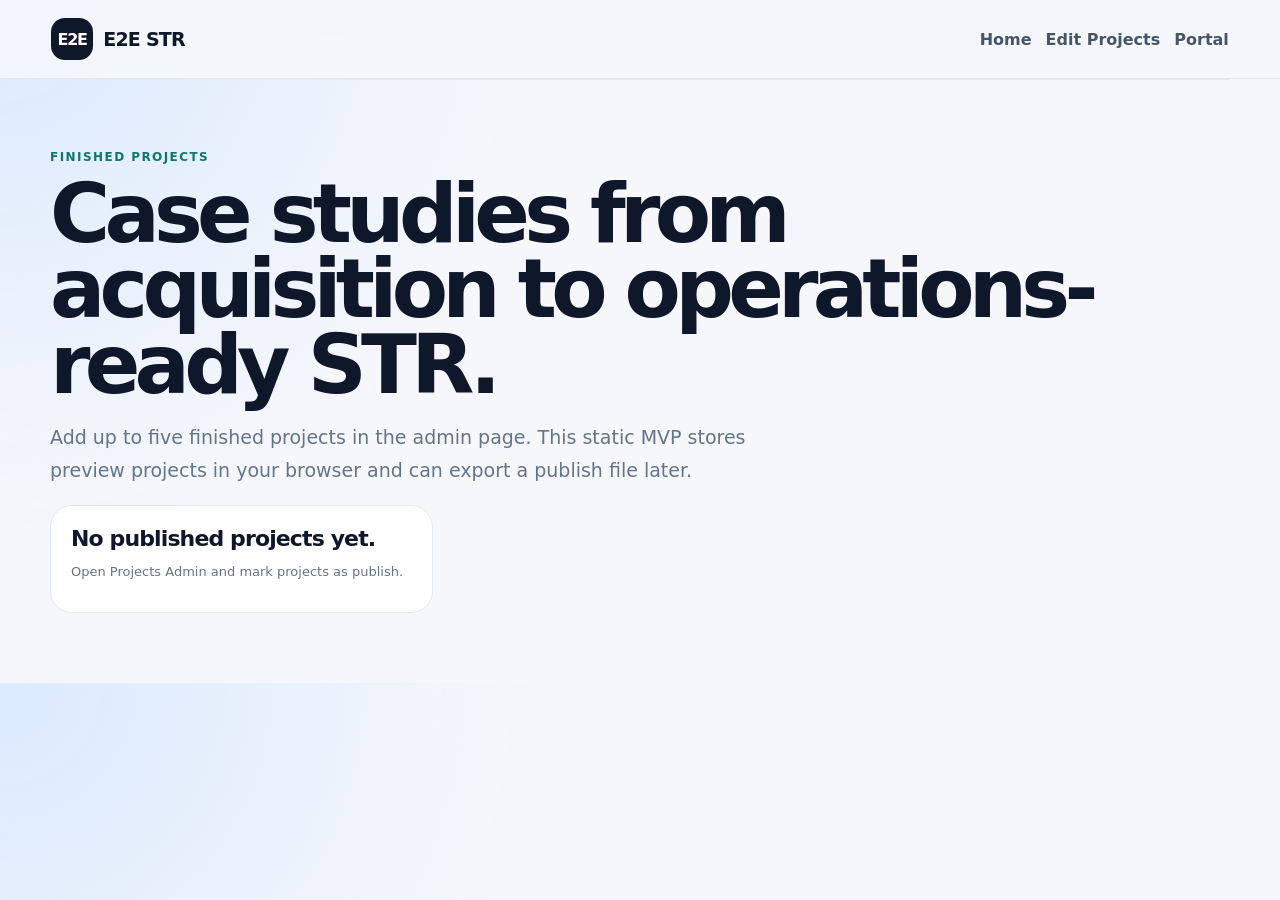
==== case-studies.html @ 1b02e570 "Add files via upload" ====
<!doctype html>
<html lang="en">
<head><meta charset="utf-8"><meta name="viewport" content="width=device-width, initial-scale=1"><title>Finished Projects | E2E STR</title><link rel="stylesheet" href="styles.css"><link rel="icon" href="favicon.svg" type="image/svg+xml"></head>
<body>
<header class="site-nav"><a class="brand" href="index.html"><span>E2E</span><strong>E2E STR</strong></a><nav><a href="index.html">Home</a><a href="projects-admin.html">Edit Projects</a><a href="portal.html">Portal</a></nav></header>
<main><section class="section"><p class="eyebrow">Finished Projects</p><h1>Case studies from acquisition to operations-ready STR.</h1><p class="lead">Add up to five finished projects in the admin page. This static MVP stores preview projects in your browser and can export a publish file later.</p><div id="projects" class="projects-grid"></div></section></main>
<script src="projects.js"></script>
</body></html>
---- styles.css ----
:root{--bg:#f6f7fb;--surface:#fff;--dark:#0f172a;--muted:#64748b;--line:#e2e8f0;--accent:#0f766e;--accent2:#2563eb;--warn:#f59e0b;--danger:#dc2626;--good:#16a34a;--soft:#eef6ff;--shadow:0 18px 45px rgba(15,23,42,.08)}*{box-sizing:border-box}body{margin:0;background:radial-gradient(circle at top left,#dbeafe 0,transparent 34rem),var(--bg);font-family:Inter,ui-sans-serif,system-ui,-apple-system,BlinkMacSystemFont,"Segoe UI",sans-serif;color:var(--dark)}a{color:inherit;text-decoration:none}button,input,select{font:inherit}.site-nav{position:sticky;top:0;z-index:20;display:flex;justify-content:space-between;align-items:center;padding:18px clamp(18px,4vw,54px);background:rgba(246,247,251,.85);border-bottom:1px solid var(--line);backdrop-filter:blur(18px)}.brand{display:flex;gap:10px;align-items:center;font-weight:900}.brand span,.logo-mark{width:42px;height:42px;border-radius:14px;display:grid;place-items:center;background:var(--dark);color:white;font-weight:900;letter-spacing:-.08em}.brand strong{font-size:19px;letter-spacing:-.04em}.site-nav nav{display:flex;gap:14px;align-items:center;flex-wrap:wrap}.site-nav nav a{color:#475569;font-weight:800}.nav-button,.small-button{border:1px solid var(--line);background:white;border-radius:999px;padding:10px 14px;font-weight:900;color:var(--dark)}main{width:min(1180px,calc(100vw - 32px));margin:0 auto}.hero{display:grid;grid-template-columns:1.15fr .85fr;gap:28px;align-items:center;min-height:calc(100vh - 86px);padding:54px 0}.eyebrow{margin:0 0 12px;color:var(--accent);font-size:12px;font-weight:900;text-transform:uppercase;letter-spacing:.12em}h1{margin:0;font-size:clamp(44px,7vw,82px);line-height:.92;letter-spacing:-.07em}h2{margin:0;font-size:clamp(30px,4vw,48px);line-height:1;letter-spacing:-.06em}h3{margin:0 0 10px;font-size:22px;letter-spacing:-.04em}.lead{font-size:19px;line-height:1.7;color:var(--muted);max-width:720px}.hero-actions{display:flex;gap:12px;flex-wrap:wrap;margin-top:22px}.button{border:0;border-radius:999px;padding:13px 18px;font-weight:900;cursor:pointer;display:inline-flex;justify-content:center;align-items:center;min-height:46px}.primary{background:var(--dark);color:white}.secondary{background:white;color:var(--dark);border:1px solid var(--line)}.hero-panel,.panel,.login-card,.cards article{background:rgba(255,255,255,.92);border:1px solid var(--line);border-radius:28px;box-shadow:var(--shadow)}.hero-panel{padding:28px}.hero-panel ol{margin:24px 0 0;padding:0;list-style:none;display:grid;gap:12px}.hero-panel li{padding:16px;border-radius:18px;background:#f8fafc;border:1px solid var(--line);font-weight:900}.section{padding:70px 0;border-top:1px solid rgba(226,232,240,.8)}.cards{display:grid;gap:16px;margin-top:24px}.cards.four{grid-template-columns:repeat(4,1fr)}.cards article{padding:22px;box-shadow:none}.cards p{color:var(--muted);line-height:1.6}.split{display:flex;justify-content:space-between;gap:24px;align-items:center}.split p{color:var(--muted);line-height:1.65}.portal-choice{display:grid;place-items:center;min-height:calc(100vh - 80px)}.login-card{width:min(620px,100%);padding:34px}.login-card form{display:flex;gap:10px;margin-top:20px}.login-card input{flex:1;padding:13px 14px;border:1px solid var(--line);border-radius:14px}.hidden{display:none!important}.app-shell{padding:32px 0 60px}.app-header{display:flex;justify-content:space-between;gap:18px;align-items:flex-start;margin-bottom:20px}.app-header h1{font-size:clamp(34px,5vw,60px)}.app-header p{color:var(--muted)}.kpi-grid{display:grid;grid-template-columns:repeat(4,1fr);gap:14px;margin-bottom:18px}.kpi{padding:18px;border-radius:22px;background:white;border:1px solid var(--line)}.kpi small{display:block;color:var(--muted);font-weight:900;text-transform:uppercase;font-size:11px;letter-spacing:.08em}.kpi strong{display:block;font-size:30px;letter-spacing:-.06em;margin-top:5px}.panel{padding:20px;margin-bottom:18px}.panel-header{display:flex;justify-content:space-between;gap:18px;margin-bottom:18px;align-items:flex-start}.panel-header p{margin:8px 0 0;color:var(--muted);line-height:1.55}.table-wrap{overflow-x:auto;border:1px solid var(--line);border-radius:20px;background:white}table{width:100%;border-collapse:collapse;min-width:1080px}th,td{border-bottom:1px solid var(--line);padding:10px;text-align:left;vertical-align:top}th{font-size:11px;text-transform:uppercase;letter-spacing:.08em;color:#475569;background:#f8fafc}td input,td select{width:100%;padding:8px;border:1px solid var(--line);border-radius:10px}.stage-band{margin:18px 0 10px;font-weight:900;color:#334155;text-transform:uppercase;letter-spacing:.08em;font-size:12px}.gantt-wrap{position:relative;overflow-x:auto;padding:14px 0 4px}.gantt-grid{position:relative;min-width:980px;border:1px solid var(--line);border-radius:22px;background:white;overflow:hidden}.gantt-dates{display:grid;grid-template-columns:220px repeat(12,1fr);background:#f8fafc;border-bottom:1px solid var(--line);font-size:11px;color:#64748b;font-weight:900;text-transform:uppercase}.gantt-dates div{padding:10px;border-right:1px solid var(--line)}.gantt-row{display:grid;grid-template-columns:220px 1fr;min-height:58px;border-bottom:1px solid var(--line)}.gantt-row:last-child{border-bottom:0}.gantt-label{padding:12px;border-right:1px solid var(--line)}.gantt-label strong{display:block;font-size:14px}.gantt-label span{display:block;margin-top:4px;font-size:12px;color:var(--muted)}.gantt-track{position:relative;background:linear-gradient(90deg,rgba(226,232,240,.65) 1px,transparent 1px);background-size:calc(100%/12) 100%}.gantt-bar{position:absolute;top:17px;height:20px;border-radius:999px;background:var(--accent);box-shadow:0 7px 18px rgba(15,118,110,.18)}.gantt-bar.acquisition{background:#2563eb}.gantt-bar.setup{background:#7c3aed}.gantt-bar.security{background:#dc2626}.gantt-bar.operations{background:#0f766e}.today-marker{position:absolute;top:0;bottom:0;width:2px;background:var(--accent2);z-index:5}.today-marker::before{content:"Currently here today";position:absolute;top:8px;left:6px;white-space:nowrap;background:var(--accent2);color:white;border-radius:999px;padding:5px 8px;font-size:11px;font-weight:900;box-shadow:0 8px 20px rgba(37,99,235,.28)}.today-marker::after{content:"";position:absolute;top:28px;left:-5px;width:12px;height:12px;border-radius:50%;background:var(--accent2);border:2px solid white}.stage-row{display:grid;grid-template-columns:1fr;min-height:38px;background:#f1f5f9;border-top:1px solid var(--line);border-bottom:1px solid var(--line);font-size:12px;font-weight:900;text-transform:uppercase;letter-spacing:.1em;color:#334155;padding:12px}.badge{display:inline-flex;border-radius:999px;padding:4px 8px;font-size:11px;font-weight:900;background:#e2e8f0;color:#334155}.badge.complete{background:#dcfce7;color:#166534}.badge.progress{background:#dbeafe;color:#1d4ed8}.badge.blocked{background:#fee2e2;color:#991b1b}.project-card{background:white;border:1px solid var(--line);border-radius:22px;padding:20px}.projects-grid{display:grid;grid-template-columns:repeat(3,1fr);gap:16px}.small-note{font-size:13px;color:var(--muted)}
@media(max-width:900px){.hero,.cards.four,.kpi-grid,.projects-grid{grid-template-columns:1fr}.split,.app-header,.panel-header{flex-direction:column;align-items:stretch}.login-card form{flex-direction:column}.site-nav{position:static;align-items:flex-start;flex-direction:column}.hero{min-height:auto}.gantt-dates,.gantt-row{grid-template-columns:170px repeat(12,1fr)}.gantt-grid{min-width:860px}}

/* Restored full Team Portal tabs */
.tab-nav{display:flex;gap:10px;flex-wrap:wrap;margin:0 0 18px;padding:10px;background:rgba(255,255,255,.82);border:1px solid var(--line);border-radius:22px;box-shadow:var(--shadow)}
.tab{border:1px solid var(--line);background:#fff;color:#475569;border-radius:999px;padding:10px 14px;font-weight:900;cursor:pointer}
.tab.active{background:var(--dark);color:#fff;border-color:var(--dark)}
.tab-panel{display:none}.tab-panel.active{display:block}
.simple-list{display:grid;gap:12px}.simple-item{padding:15px;border:1px solid var(--line);border-radius:18px;background:#f8fafc}.simple-item strong{display:block}.simple-item span{display:block;margin-top:5px;color:var(--muted);font-size:14px;line-height:1.45}
.form-grid{display:grid;grid-template-columns:repeat(4,1fr);gap:14px}.form-grid label{display:grid;gap:7px;font-weight:900;color:#334155}.form-grid label span{font-size:12px;letter-spacing:.08em;text-transform:uppercase;color:#64748b}.form-grid input{padding:12px 13px;border:1px solid var(--line);border-radius:14px;background:white}
.code-preview{max-height:420px;overflow:auto;background:#0f172a;color:#e2e8f0;border-radius:20px;padding:18px;font-family:ui-monospace,SFMono-Regular,Menlo,Consolas,monospace;font-size:12px;line-height:1.55}
.kpi span{display:block;color:var(--muted);font-size:13px;margin-top:4px}.cards article h3+p{margin-top:8px}
td .small-button{padding:8px 10px;font-size:12px;color:#0f172a;background:#fff}
@media(max-width:900px){.form-grid{grid-template-columns:1fr}.tab-nav{gap:8px}.tab{flex:1 1 auto}.cards.four{grid-template-columns:1fr}}

/* Full tabbed Team Portal restoration */
.portal-layout{display:grid;grid-template-columns:260px minmax(0,1fr);gap:18px;align-items:start}.portal-tabs{position:sticky;top:92px;background:white;border:1px solid var(--line);border-radius:24px;padding:12px;box-shadow:var(--shadow);display:grid;gap:8px}.tab-button{border:0;background:transparent;color:#475569;border-radius:14px;padding:12px 14px;text-align:left;font-weight:900;cursor:pointer}.tab-button:hover,.tab-button.active{background:#e0f2fe;color:#075985}.portal-content{min-width:0}.tab-section{display:none}.tab-section.active{display:block}.form-grid{display:grid;grid-template-columns:repeat(3,minmax(0,1fr));gap:14px}.form-grid label{display:grid;gap:7px;color:#334155;font-size:13px;font-weight:900}.form-grid label.wide{grid-column:1/-1}.form-grid input,.form-grid select,.form-grid textarea,textarea#importBox{border:1px solid var(--line);border-radius:14px;padding:11px;background:#fff;color:var(--dark);width:100%}.form-grid textarea{min-height:94px;resize:vertical}.danger{background:#fee2e2!important;color:#991b1b!important;border-color:#fecaca!important}.table-wrap table td input[type="checkbox"]{width:22px;height:22px}.table-wrap table td input,.table-wrap table td select{min-width:130px}.table-wrap table td input[data-key="notes"]{min-width:260px}.stage-row{position:relative}.stage-row::before{content:"";width:8px;height:8px;border-radius:50%;background:var(--accent2);margin-right:8px;display:inline-block}.gantt-bar.acquisition{background:#2563eb}.gantt-bar.setup{background:#7c3aed}.gantt-bar.security{background:#dc2626}.gantt-bar.operations{background:#0f766e}.badge.complete{background:#dcfce7;color:#166534}.cards .kpi{box-shadow:none}.panel .cards.four{margin-top:0}.panel h2{font-size:clamp(24px,3vw,34px)}.panel .kpi strong{font-size:26px}.site-nav button.small-button{cursor:pointer}.app-nav{z-index:40}
@media(max-width:960px){.portal-layout{grid-template-columns:1fr}.portal-tabs{position:static;grid-template-columns:repeat(2,minmax(0,1fr))}.form-grid{grid-template-columns:1fr}.portal-tabs .tab-button{text-align:center}.gantt-dates,.gantt-row{grid-template-columns:190px 1fr}.today-marker{left:calc(190px + (100% - 190px) * var(--today-left,0))}}
@media(max-width:620px){.portal-tabs{grid-template-columns:1fr}.kpi-grid{grid-template-columns:1fr}.cards.four{grid-template-columns:1fr}.app-shell{padding-top:18px}}

/* Full portal tab restoration */
.portal-layout{display:grid;grid-template-columns:260px minmax(0,1fr);gap:18px;align-items:start}.portal-tabs{position:sticky;top:92px;display:grid;gap:8px;background:white;border:1px solid var(--line);border-radius:24px;padding:14px;box-shadow:var(--shadow)}.tab-button{border:1px solid transparent;background:transparent;color:#475569;border-radius:14px;padding:12px 14px;text-align:left;font-weight:900;cursor:pointer}.tab-button:hover,.tab-button.active{background:#eef6ff;color:var(--accent2);border-color:#dbeafe}.portal-content{min-width:0}.tab-section{display:none}.tab-section.active{display:block}.form-grid{display:grid;grid-template-columns:repeat(3,minmax(0,1fr));gap:14px}.form-grid.two{grid-template-columns:repeat(2,minmax(0,1fr))}.field{display:grid;gap:6px;color:#475569;font-weight:900;font-size:13px}.field span{display:block}.field input,.field textarea,.field select{width:100%;padding:11px 12px;border:1px solid var(--line);border-radius:12px;background:white;color:var(--dark);font:inherit}.field textarea{min-height:84px;resize:vertical}.field.wide{grid-column:1/-1}.portal-stat-row{margin:0 0 18px}.no-margin{margin-top:0}.phase-grid{display:grid;grid-template-columns:repeat(4,minmax(0,1fr));gap:14px}.phase-card{background:#f8fafc;border:1px solid var(--line);border-radius:20px;padding:18px}.phase-card strong,.phase-card span{display:block}.phase-card span{margin-top:8px;color:var(--accent2);font-weight:900}.phase-card p{margin:8px 0 0;color:var(--muted)}.message-list{display:grid;gap:10px}.message-list article{background:#f8fafc;border:1px solid var(--line);border-radius:18px;padding:14px}.message-list p{margin:6px 0 0;color:var(--muted);line-height:1.55}.button-row{display:flex;flex-wrap:wrap;gap:10px;align-items:center}.code-box{overflow:auto;max-height:520px;background:#0f172a;color:#e2e8f0;border-radius:22px;padding:18px;font-family:ui-monospace,SFMono-Regular,Menlo,Monaco,Consolas,monospace;font-size:12px;line-height:1.55}.case-preview{background:#f8fafc;border:1px solid var(--line);border-radius:20px;padding:18px}.case-preview p{color:var(--muted);line-height:1.6}.gantt-bar.improvements{background:#ea580c}.gantt-bar.furnishing{background:#7c3aed}.gantt-bar.compliance{background:#0891b2}.gantt-bar.utility{background:#0ea5e9}.gantt-bar.marketing{background:#db2777}.gantt-bar.cleaning{background:#16a34a}.gantt-bar.financials{background:#475569}td input[type="checkbox"]{width:auto;min-width:22px;height:22px}td input[type="date"]{min-width:145px}td input[type="number"]{min-width:95px}.kpi-grid{grid-template-columns:repeat(auto-fit,minmax(170px,1fr))}
@media(max-width:980px){.portal-layout{grid-template-columns:1fr}.portal-tabs{position:static;grid-template-columns:repeat(2,minmax(0,1fr))}.form-grid,.form-grid.two,.phase-grid{grid-template-columns:1fr}.portal-stat-row.cards.four{grid-template-columns:1fr}}
@media(max-width:640px){.portal-tabs{grid-template-columns:1fr}.button-row{flex-direction:column;align-items:stretch}.button-row .button{width:100%}}

/* Client portal full tab + stage timeline fix */
.client-shell .panel{scroll-margin-top:24px}.client-app-header{margin-bottom:18px}.client-needs-panel{border-color:#bfdbfe;background:linear-gradient(135deg,#eff6ff,rgba(255,255,255,.96))}.client-needs-grid{display:grid;grid-template-columns:repeat(auto-fit,minmax(250px,1fr));gap:14px}.client-need-card,.client-info-card,.client-detail-card,.client-stage-summary-card{background:white;border:1px solid var(--line);border-radius:20px;padding:16px;box-shadow:0 10px 24px rgba(15,23,42,.04)}.client-need-card h3,.client-info-card h3{margin:10px 0 7px;font-size:19px;letter-spacing:-.04em}.client-need-card p,.client-info-card p{margin:0;color:var(--muted);line-height:1.55}.client-need-meta,.step-meta{display:flex;gap:8px;flex-wrap:wrap;margin-top:12px}.client-need-meta span,.step-meta span,.today-inline{display:inline-flex;align-items:center;border:1px solid var(--line);background:#f8fafc;border-radius:999px;padding:5px 8px;color:#475569;font-size:11px;font-weight:900}.complete-card{border-color:#bbf7d0;background:#f0fdf4}.client-stage-summary-grid{display:grid;grid-template-columns:repeat(auto-fit,minmax(235px,1fr));gap:14px}.stage-summary-top{display:flex;justify-content:space-between;gap:10px;align-items:center}.stage-summary-top strong{letter-spacing:-.035em}.client-stage-summary-card p{margin:10px 0 0;color:var(--muted);font-size:13px}.client-stage-summary-card em{display:block;margin-top:8px;color:#2563eb;font-style:normal;font-size:12px;font-weight:900}.client-stage-summary-card.current-stage{border-color:#93c5fd;box-shadow:0 0 0 4px rgba(37,99,235,.08)}.client-progress-bar{height:10px;background:#e2e8f0;border-radius:999px;overflow:hidden;margin-top:12px}.client-progress-bar span{display:block;height:100%;background:linear-gradient(90deg,var(--accent2),var(--accent));border-radius:999px}.client-portal-layout{display:grid;grid-template-columns:230px minmax(0,1fr);gap:18px;align-items:start}.client-tabs{top:92px}.client-stage-accordions{display:grid;gap:12px}.client-stage-dropdown{border:1px solid var(--line);border-radius:22px;background:white;overflow:hidden}.client-stage-dropdown[open]{box-shadow:0 14px 34px rgba(15,23,42,.06)}.client-stage-dropdown summary{cursor:pointer;list-style:none;display:flex;justify-content:space-between;align-items:center;gap:14px;padding:18px;background:#f8fafc}.client-stage-dropdown summary::-webkit-details-marker{display:none}.client-stage-dropdown summary strong{display:block;font-size:20px;letter-spacing:-.04em}.client-stage-dropdown summary span{display:block;margin-top:4px;color:var(--muted);font-size:13px}.summary-right{display:flex;gap:8px;align-items:center;flex-wrap:wrap;justify-content:flex-end}.stage-progress-pill,.today-pill{display:inline-flex;align-items:center;border-radius:999px;padding:7px 10px;font-weight:900;font-size:12px;white-space:nowrap}.stage-progress-pill{background:#e0f2fe;color:#075985}.today-pill{background:#2563eb;color:white}.client-step-list{display:grid;gap:0;padding:0}.client-step-row{display:grid;grid-template-columns:42px minmax(0,1fr);gap:14px;border-top:1px solid var(--line);padding:16px}.client-step-row.is-current{background:#eff6ff}.step-index{width:34px;height:34px;border-radius:12px;background:#e2e8f0;color:#334155;display:grid;place-items:center;font-weight:900}.client-step-row.is-current .step-index{background:#2563eb;color:white}.step-title-row{display:flex;justify-content:space-between;gap:12px;align-items:flex-start}.step-title-row h3{margin:0;font-size:18px;letter-spacing:-.035em}.step-body p{margin:8px 0 0;color:var(--muted);line-height:1.55}.today-inline{background:#dbeafe;color:#1d4ed8;border-color:#bfdbfe}.client-table-wrap table{min-width:760px}.client-card-list{display:grid;gap:16px}.client-split-grid{display:grid;grid-template-columns:repeat(2,minmax(0,1fr));gap:16px}.client-subsection{display:grid;gap:12px;align-content:start}.client-subsection>h3{margin:0;font-size:21px;letter-spacing:-.04em}.client-inspection-progress{margin-bottom:16px;padding:16px;border:1px solid var(--line);border-radius:20px;background:#f8fafc}.client-inspection-progress strong{font-size:20px;letter-spacing:-.04em}.client-details-grid{display:grid;grid-template-columns:repeat(auto-fit,minmax(210px,1fr));gap:12px}.client-detail-card small{display:block;color:var(--muted);text-transform:uppercase;font-weight:900;font-size:11px;letter-spacing:.08em}.client-detail-card strong{display:block;margin-top:6px;font-size:17px;letter-spacing:-.035em}.badge.neutral{background:#e2e8f0;color:#334155}.badge.waiting{background:#fef3c7;color:#92400e}.client-need-card.waiting{border-color:#fbbf24}.client-need-card.blocked{border-color:#fecaca}.client-need-card.progress{border-color:#bfdbfe}
@media(max-width:960px){.client-portal-layout{grid-template-columns:1fr}.client-tabs{position:static;grid-template-columns:repeat(2,minmax(0,1fr))}.client-split-grid{grid-template-columns:1fr}.client-stage-dropdown summary{align-items:flex-start;flex-direction:column}.summary-right{justify-content:flex-start}.step-title-row{flex-direction:column}.client-step-row{grid-template-columns:1fr}.step-index{width:36px;height:36px}}
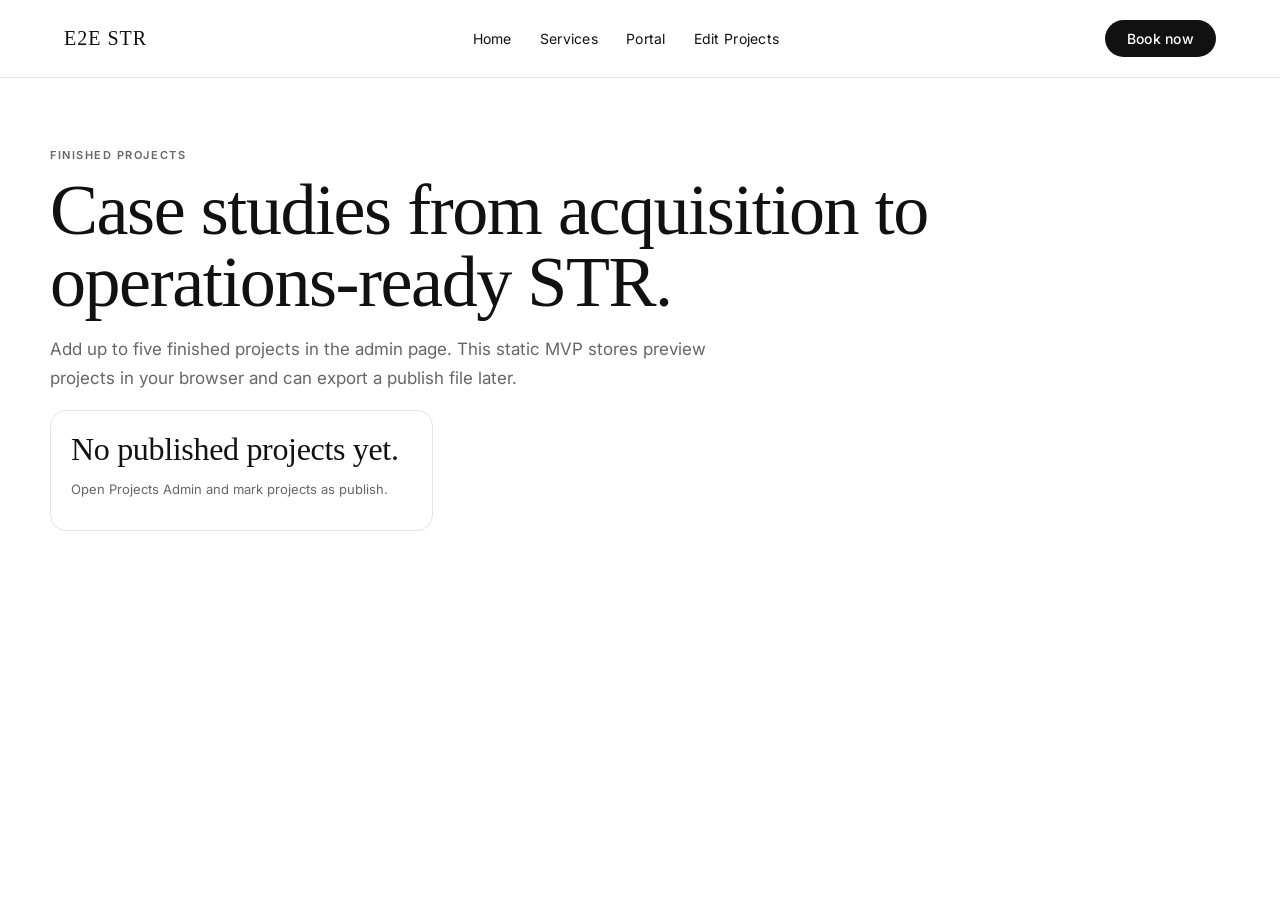
==== commit 120acb6d: "Apply consistent design system across all pages - Add Cormorant Garant serif font to all HTML pages " ====
--- a/case-studies.html
+++ b/case-studies.html
@@ -1,8 +1,35 @@
 <!doctype html>
 <html lang="en">
-<head><meta charset="utf-8"><meta name="viewport" content="width=device-width, initial-scale=1"><title>Finished Projects | E2E STR</title><link rel="stylesheet" href="styles.css"><link rel="icon" href="favicon.svg" type="image/svg+xml"></head>
+<head>
+  <meta charset="utf-8" />
+  <meta name="viewport" content="width=device-width, initial-scale=1" />
+  <title>Finished Projects | E2E STR</title>
+  <link rel="preconnect" href="https://fonts.googleapis.com" />
+  <link href="https://fonts.googleapis.com/css2?family=Cormorant+Garant:wght@300;400;500;600&family=Inter:wght@400;500;600&display=swap" rel="stylesheet" />
+  <link rel="stylesheet" href="styles.css" />
+  <link rel="icon" href="favicon.svg" type="image/svg+xml" />
+</head>
 <body>
-<header class="site-nav"><a class="brand" href="index.html"><span>E2E</span><strong>E2E STR</strong></a><nav><a href="index.html">Home</a><a href="projects-admin.html">Edit Projects</a><a href="portal.html">Portal</a></nav></header>
-<main><section class="section"><p class="eyebrow">Finished Projects</p><h1>Case studies from acquisition to operations-ready STR.</h1><p class="lead">Add up to five finished projects in the admin page. This static MVP stores preview projects in your browser and can export a publish file later.</p><div id="projects" class="projects-grid"></div></section></main>
-<script src="projects.js"></script>
-</body></html>
+  <header class="site-nav">
+    <a class="brand" href="index.html">E2E STR</a>
+    <nav>
+      <a href="index.html">Home</a>
+      <a href="index.html#services">Services</a>
+      <a href="portal.html">Portal</a>
+      <a href="projects-admin.html">Edit Projects</a>
+    </nav>
+    <a class="nav-cta" href="portal.html">Book now</a>
+  </header>
+
+  <main>
+    <section class="section">
+      <p class="eyebrow">Finished Projects</p>
+      <h1>Case studies from acquisition to operations-ready STR.</h1>
+      <p class="lead">Add up to five finished projects in the admin page. This static MVP stores preview projects in your browser and can export a publish file later.</p>
+      <div id="projects" class="projects-grid"></div>
+    </section>
+  </main>
+
+  <script src="projects.js"></script>
+</body>
+</html>
--- a/styles.css
+++ b/styles.css
@@ -1,28 +1,542 @@
-:root{--bg:#f6f7fb;--surface:#fff;--dark:#0f172a;--muted:#64748b;--line:#e2e8f0;--accent:#0f766e;--accent2:#2563eb;--warn:#f59e0b;--danger:#dc2626;--good:#16a34a;--soft:#eef6ff;--shadow:0 18px 45px rgba(15,23,42,.08)}*{box-sizing:border-box}body{margin:0;background:radial-gradient(circle at top left,#dbeafe 0,transparent 34rem),var(--bg);font-family:Inter,ui-sans-serif,system-ui,-apple-system,BlinkMacSystemFont,"Segoe UI",sans-serif;color:var(--dark)}a{color:inherit;text-decoration:none}button,input,select{font:inherit}.site-nav{position:sticky;top:0;z-index:20;display:flex;justify-content:space-between;align-items:center;padding:18px clamp(18px,4vw,54px);background:rgba(246,247,251,.85);border-bottom:1px solid var(--line);backdrop-filter:blur(18px)}.brand{display:flex;gap:10px;align-items:center;font-weight:900}.brand span,.logo-mark{width:42px;height:42px;border-radius:14px;display:grid;place-items:center;background:var(--dark);color:white;font-weight:900;letter-spacing:-.08em}.brand strong{font-size:19px;letter-spacing:-.04em}.site-nav nav{display:flex;gap:14px;align-items:center;flex-wrap:wrap}.site-nav nav a{color:#475569;font-weight:800}.nav-button,.small-button{border:1px solid var(--line);background:white;border-radius:999px;padding:10px 14px;font-weight:900;color:var(--dark)}main{width:min(1180px,calc(100vw - 32px));margin:0 auto}.hero{display:grid;grid-template-columns:1.15fr .85fr;gap:28px;align-items:center;min-height:calc(100vh - 86px);padding:54px 0}.eyebrow{margin:0 0 12px;color:var(--accent);font-size:12px;font-weight:900;text-transform:uppercase;letter-spacing:.12em}h1{margin:0;font-size:clamp(44px,7vw,82px);line-height:.92;letter-spacing:-.07em}h2{margin:0;font-size:clamp(30px,4vw,48px);line-height:1;letter-spacing:-.06em}h3{margin:0 0 10px;font-size:22px;letter-spacing:-.04em}.lead{font-size:19px;line-height:1.7;color:var(--muted);max-width:720px}.hero-actions{display:flex;gap:12px;flex-wrap:wrap;margin-top:22px}.button{border:0;border-radius:999px;padding:13px 18px;font-weight:900;cursor:pointer;display:inline-flex;justify-content:center;align-items:center;min-height:46px}.primary{background:var(--dark);color:white}.secondary{background:white;color:var(--dark);border:1px solid var(--line)}.hero-panel,.panel,.login-card,.cards article{background:rgba(255,255,255,.92);border:1px solid var(--line);border-radius:28px;box-shadow:var(--shadow)}.hero-panel{padding:28px}.hero-panel ol{margin:24px 0 0;padding:0;list-style:none;display:grid;gap:12px}.hero-panel li{padding:16px;border-radius:18px;background:#f8fafc;border:1px solid var(--line);font-weight:900}.section{padding:70px 0;border-top:1px solid rgba(226,232,240,.8)}.cards{display:grid;gap:16px;margin-top:24px}.cards.four{grid-template-columns:repeat(4,1fr)}.cards article{padding:22px;box-shadow:none}.cards p{color:var(--muted);line-height:1.6}.split{display:flex;justify-content:space-between;gap:24px;align-items:center}.split p{color:var(--muted);line-height:1.65}.portal-choice{display:grid;place-items:center;min-height:calc(100vh - 80px)}.login-card{width:min(620px,100%);padding:34px}.login-card form{display:flex;gap:10px;margin-top:20px}.login-card input{flex:1;padding:13px 14px;border:1px solid var(--line);border-radius:14px}.hidden{display:none!important}.app-shell{padding:32px 0 60px}.app-header{display:flex;justify-content:space-between;gap:18px;align-items:flex-start;margin-bottom:20px}.app-header h1{font-size:clamp(34px,5vw,60px)}.app-header p{color:var(--muted)}.kpi-grid{display:grid;grid-template-columns:repeat(4,1fr);gap:14px;margin-bottom:18px}.kpi{padding:18px;border-radius:22px;background:white;border:1px solid var(--line)}.kpi small{display:block;color:var(--muted);font-weight:900;text-transform:uppercase;font-size:11px;letter-spacing:.08em}.kpi strong{display:block;font-size:30px;letter-spacing:-.06em;margin-top:5px}.panel{padding:20px;margin-bottom:18px}.panel-header{display:flex;justify-content:space-between;gap:18px;margin-bottom:18px;align-items:flex-start}.panel-header p{margin:8px 0 0;color:var(--muted);line-height:1.55}.table-wrap{overflow-x:auto;border:1px solid var(--line);border-radius:20px;background:white}table{width:100%;border-collapse:collapse;min-width:1080px}th,td{border-bottom:1px solid var(--line);padding:10px;text-align:left;vertical-align:top}th{font-size:11px;text-transform:uppercase;letter-spacing:.08em;color:#475569;background:#f8fafc}td input,td select{width:100%;padding:8px;border:1px solid var(--line);border-radius:10px}.stage-band{margin:18px 0 10px;font-weight:900;color:#334155;text-transform:uppercase;letter-spacing:.08em;font-size:12px}.gantt-wrap{position:relative;overflow-x:auto;padding:14px 0 4px}.gantt-grid{position:relative;min-width:980px;border:1px solid var(--line);border-radius:22px;background:white;overflow:hidden}.gantt-dates{display:grid;grid-template-columns:220px repeat(12,1fr);background:#f8fafc;border-bottom:1px solid var(--line);font-size:11px;color:#64748b;font-weight:900;text-transform:uppercase}.gantt-dates div{padding:10px;border-right:1px solid var(--line)}.gantt-row{display:grid;grid-template-columns:220px 1fr;min-height:58px;border-bottom:1px solid var(--line)}.gantt-row:last-child{border-bottom:0}.gantt-label{padding:12px;border-right:1px solid var(--line)}.gantt-label strong{display:block;font-size:14px}.gantt-label span{display:block;margin-top:4px;font-size:12px;color:var(--muted)}.gantt-track{position:relative;background:linear-gradient(90deg,rgba(226,232,240,.65) 1px,transparent 1px);background-size:calc(100%/12) 100%}.gantt-bar{position:absolute;top:17px;height:20px;border-radius:999px;background:var(--accent);box-shadow:0 7px 18px rgba(15,118,110,.18)}.gantt-bar.acquisition{background:#2563eb}.gantt-bar.setup{background:#7c3aed}.gantt-bar.security{background:#dc2626}.gantt-bar.operations{background:#0f766e}.today-marker{position:absolute;top:0;bottom:0;width:2px;background:var(--accent2);z-index:5}.today-marker::before{content:"Currently here today";position:absolute;top:8px;left:6px;white-space:nowrap;background:var(--accent2);color:white;border-radius:999px;padding:5px 8px;font-size:11px;font-weight:900;box-shadow:0 8px 20px rgba(37,99,235,.28)}.today-marker::after{content:"";position:absolute;top:28px;left:-5px;width:12px;height:12px;border-radius:50%;background:var(--accent2);border:2px solid white}.stage-row{display:grid;grid-template-columns:1fr;min-height:38px;background:#f1f5f9;border-top:1px solid var(--line);border-bottom:1px solid var(--line);font-size:12px;font-weight:900;text-transform:uppercase;letter-spacing:.1em;color:#334155;padding:12px}.badge{display:inline-flex;border-radius:999px;padding:4px 8px;font-size:11px;font-weight:900;background:#e2e8f0;color:#334155}.badge.complete{background:#dcfce7;color:#166534}.badge.progress{background:#dbeafe;color:#1d4ed8}.badge.blocked{background:#fee2e2;color:#991b1b}.project-card{background:white;border:1px solid var(--line);border-radius:22px;padding:20px}.projects-grid{display:grid;grid-template-columns:repeat(3,1fr);gap:16px}.small-note{font-size:13px;color:var(--muted)}
-@media(max-width:900px){.hero,.cards.four,.kpi-grid,.projects-grid{grid-template-columns:1fr}.split,.app-header,.panel-header{flex-direction:column;align-items:stretch}.login-card form{flex-direction:column}.site-nav{position:static;align-items:flex-start;flex-direction:column}.hero{min-height:auto}.gantt-dates,.gantt-row{grid-template-columns:170px repeat(12,1fr)}.gantt-grid{min-width:860px}}
-
-/* Restored full Team Portal tabs */
-.tab-nav{display:flex;gap:10px;flex-wrap:wrap;margin:0 0 18px;padding:10px;background:rgba(255,255,255,.82);border:1px solid var(--line);border-radius:22px;box-shadow:var(--shadow)}
-.tab{border:1px solid var(--line);background:#fff;color:#475569;border-radius:999px;padding:10px 14px;font-weight:900;cursor:pointer}
-.tab.active{background:var(--dark);color:#fff;border-color:var(--dark)}
-.tab-panel{display:none}.tab-panel.active{display:block}
-.simple-list{display:grid;gap:12px}.simple-item{padding:15px;border:1px solid var(--line);border-radius:18px;background:#f8fafc}.simple-item strong{display:block}.simple-item span{display:block;margin-top:5px;color:var(--muted);font-size:14px;line-height:1.45}
-.form-grid{display:grid;grid-template-columns:repeat(4,1fr);gap:14px}.form-grid label{display:grid;gap:7px;font-weight:900;color:#334155}.form-grid label span{font-size:12px;letter-spacing:.08em;text-transform:uppercase;color:#64748b}.form-grid input{padding:12px 13px;border:1px solid var(--line);border-radius:14px;background:white}
-.code-preview{max-height:420px;overflow:auto;background:#0f172a;color:#e2e8f0;border-radius:20px;padding:18px;font-family:ui-monospace,SFMono-Regular,Menlo,Consolas,monospace;font-size:12px;line-height:1.55}
-.kpi span{display:block;color:var(--muted);font-size:13px;margin-top:4px}.cards article h3+p{margin-top:8px}
-td .small-button{padding:8px 10px;font-size:12px;color:#0f172a;background:#fff}
-@media(max-width:900px){.form-grid{grid-template-columns:1fr}.tab-nav{gap:8px}.tab{flex:1 1 auto}.cards.four{grid-template-columns:1fr}}
-
-/* Full tabbed Team Portal restoration */
-.portal-layout{display:grid;grid-template-columns:260px minmax(0,1fr);gap:18px;align-items:start}.portal-tabs{position:sticky;top:92px;background:white;border:1px solid var(--line);border-radius:24px;padding:12px;box-shadow:var(--shadow);display:grid;gap:8px}.tab-button{border:0;background:transparent;color:#475569;border-radius:14px;padding:12px 14px;text-align:left;font-weight:900;cursor:pointer}.tab-button:hover,.tab-button.active{background:#e0f2fe;color:#075985}.portal-content{min-width:0}.tab-section{display:none}.tab-section.active{display:block}.form-grid{display:grid;grid-template-columns:repeat(3,minmax(0,1fr));gap:14px}.form-grid label{display:grid;gap:7px;color:#334155;font-size:13px;font-weight:900}.form-grid label.wide{grid-column:1/-1}.form-grid input,.form-grid select,.form-grid textarea,textarea#importBox{border:1px solid var(--line);border-radius:14px;padding:11px;background:#fff;color:var(--dark);width:100%}.form-grid textarea{min-height:94px;resize:vertical}.danger{background:#fee2e2!important;color:#991b1b!important;border-color:#fecaca!important}.table-wrap table td input[type="checkbox"]{width:22px;height:22px}.table-wrap table td input,.table-wrap table td select{min-width:130px}.table-wrap table td input[data-key="notes"]{min-width:260px}.stage-row{position:relative}.stage-row::before{content:"";width:8px;height:8px;border-radius:50%;background:var(--accent2);margin-right:8px;display:inline-block}.gantt-bar.acquisition{background:#2563eb}.gantt-bar.setup{background:#7c3aed}.gantt-bar.security{background:#dc2626}.gantt-bar.operations{background:#0f766e}.badge.complete{background:#dcfce7;color:#166534}.cards .kpi{box-shadow:none}.panel .cards.four{margin-top:0}.panel h2{font-size:clamp(24px,3vw,34px)}.panel .kpi strong{font-size:26px}.site-nav button.small-button{cursor:pointer}.app-nav{z-index:40}
-@media(max-width:960px){.portal-layout{grid-template-columns:1fr}.portal-tabs{position:static;grid-template-columns:repeat(2,minmax(0,1fr))}.form-grid{grid-template-columns:1fr}.portal-tabs .tab-button{text-align:center}.gantt-dates,.gantt-row{grid-template-columns:190px 1fr}.today-marker{left:calc(190px + (100% - 190px) * var(--today-left,0))}}
-@media(max-width:620px){.portal-tabs{grid-template-columns:1fr}.kpi-grid{grid-template-columns:1fr}.cards.four{grid-template-columns:1fr}.app-shell{padding-top:18px}}
-
-/* Full portal tab restoration */
-.portal-layout{display:grid;grid-template-columns:260px minmax(0,1fr);gap:18px;align-items:start}.portal-tabs{position:sticky;top:92px;display:grid;gap:8px;background:white;border:1px solid var(--line);border-radius:24px;padding:14px;box-shadow:var(--shadow)}.tab-button{border:1px solid transparent;background:transparent;color:#475569;border-radius:14px;padding:12px 14px;text-align:left;font-weight:900;cursor:pointer}.tab-button:hover,.tab-button.active{background:#eef6ff;color:var(--accent2);border-color:#dbeafe}.portal-content{min-width:0}.tab-section{display:none}.tab-section.active{display:block}.form-grid{display:grid;grid-template-columns:repeat(3,minmax(0,1fr));gap:14px}.form-grid.two{grid-template-columns:repeat(2,minmax(0,1fr))}.field{display:grid;gap:6px;color:#475569;font-weight:900;font-size:13px}.field span{display:block}.field input,.field textarea,.field select{width:100%;padding:11px 12px;border:1px solid var(--line);border-radius:12px;background:white;color:var(--dark);font:inherit}.field textarea{min-height:84px;resize:vertical}.field.wide{grid-column:1/-1}.portal-stat-row{margin:0 0 18px}.no-margin{margin-top:0}.phase-grid{display:grid;grid-template-columns:repeat(4,minmax(0,1fr));gap:14px}.phase-card{background:#f8fafc;border:1px solid var(--line);border-radius:20px;padding:18px}.phase-card strong,.phase-card span{display:block}.phase-card span{margin-top:8px;color:var(--accent2);font-weight:900}.phase-card p{margin:8px 0 0;color:var(--muted)}.message-list{display:grid;gap:10px}.message-list article{background:#f8fafc;border:1px solid var(--line);border-radius:18px;padding:14px}.message-list p{margin:6px 0 0;color:var(--muted);line-height:1.55}.button-row{display:flex;flex-wrap:wrap;gap:10px;align-items:center}.code-box{overflow:auto;max-height:520px;background:#0f172a;color:#e2e8f0;border-radius:22px;padding:18px;font-family:ui-monospace,SFMono-Regular,Menlo,Monaco,Consolas,monospace;font-size:12px;line-height:1.55}.case-preview{background:#f8fafc;border:1px solid var(--line);border-radius:20px;padding:18px}.case-preview p{color:var(--muted);line-height:1.6}.gantt-bar.improvements{background:#ea580c}.gantt-bar.furnishing{background:#7c3aed}.gantt-bar.compliance{background:#0891b2}.gantt-bar.utility{background:#0ea5e9}.gantt-bar.marketing{background:#db2777}.gantt-bar.cleaning{background:#16a34a}.gantt-bar.financials{background:#475569}td input[type="checkbox"]{width:auto;min-width:22px;height:22px}td input[type="date"]{min-width:145px}td input[type="number"]{min-width:95px}.kpi-grid{grid-template-columns:repeat(auto-fit,minmax(170px,1fr))}
-@media(max-width:980px){.portal-layout{grid-template-columns:1fr}.portal-tabs{position:static;grid-template-columns:repeat(2,minmax(0,1fr))}.form-grid,.form-grid.two,.phase-grid{grid-template-columns:1fr}.portal-stat-row.cards.four{grid-template-columns:1fr}}
-@media(max-width:640px){.portal-tabs{grid-template-columns:1fr}.button-row{flex-direction:column;align-items:stretch}.button-row .button{width:100%}}
-
-/* Client portal full tab + stage timeline fix */
-.client-shell .panel{scroll-margin-top:24px}.client-app-header{margin-bottom:18px}.client-needs-panel{border-color:#bfdbfe;background:linear-gradient(135deg,#eff6ff,rgba(255,255,255,.96))}.client-needs-grid{display:grid;grid-template-columns:repeat(auto-fit,minmax(250px,1fr));gap:14px}.client-need-card,.client-info-card,.client-detail-card,.client-stage-summary-card{background:white;border:1px solid var(--line);border-radius:20px;padding:16px;box-shadow:0 10px 24px rgba(15,23,42,.04)}.client-need-card h3,.client-info-card h3{margin:10px 0 7px;font-size:19px;letter-spacing:-.04em}.client-need-card p,.client-info-card p{margin:0;color:var(--muted);line-height:1.55}.client-need-meta,.step-meta{display:flex;gap:8px;flex-wrap:wrap;margin-top:12px}.client-need-meta span,.step-meta span,.today-inline{display:inline-flex;align-items:center;border:1px solid var(--line);background:#f8fafc;border-radius:999px;padding:5px 8px;color:#475569;font-size:11px;font-weight:900}.complete-card{border-color:#bbf7d0;background:#f0fdf4}.client-stage-summary-grid{display:grid;grid-template-columns:repeat(auto-fit,minmax(235px,1fr));gap:14px}.stage-summary-top{display:flex;justify-content:space-between;gap:10px;align-items:center}.stage-summary-top strong{letter-spacing:-.035em}.client-stage-summary-card p{margin:10px 0 0;color:var(--muted);font-size:13px}.client-stage-summary-card em{display:block;margin-top:8px;color:#2563eb;font-style:normal;font-size:12px;font-weight:900}.client-stage-summary-card.current-stage{border-color:#93c5fd;box-shadow:0 0 0 4px rgba(37,99,235,.08)}.client-progress-bar{height:10px;background:#e2e8f0;border-radius:999px;overflow:hidden;margin-top:12px}.client-progress-bar span{display:block;height:100%;background:linear-gradient(90deg,var(--accent2),var(--accent));border-radius:999px}.client-portal-layout{display:grid;grid-template-columns:230px minmax(0,1fr);gap:18px;align-items:start}.client-tabs{top:92px}.client-stage-accordions{display:grid;gap:12px}.client-stage-dropdown{border:1px solid var(--line);border-radius:22px;background:white;overflow:hidden}.client-stage-dropdown[open]{box-shadow:0 14px 34px rgba(15,23,42,.06)}.client-stage-dropdown summary{cursor:pointer;list-style:none;display:flex;justify-content:space-between;align-items:center;gap:14px;padding:18px;background:#f8fafc}.client-stage-dropdown summary::-webkit-details-marker{display:none}.client-stage-dropdown summary strong{display:block;font-size:20px;letter-spacing:-.04em}.client-stage-dropdown summary span{display:block;margin-top:4px;color:var(--muted);font-size:13px}.summary-right{display:flex;gap:8px;align-items:center;flex-wrap:wrap;justify-content:flex-end}.stage-progress-pill,.today-pill{display:inline-flex;align-items:center;border-radius:999px;padding:7px 10px;font-weight:900;font-size:12px;white-space:nowrap}.stage-progress-pill{background:#e0f2fe;color:#075985}.today-pill{background:#2563eb;color:white}.client-step-list{display:grid;gap:0;padding:0}.client-step-row{display:grid;grid-template-columns:42px minmax(0,1fr);gap:14px;border-top:1px solid var(--line);padding:16px}.client-step-row.is-current{background:#eff6ff}.step-index{width:34px;height:34px;border-radius:12px;background:#e2e8f0;color:#334155;display:grid;place-items:center;font-weight:900}.client-step-row.is-current .step-index{background:#2563eb;color:white}.step-title-row{display:flex;justify-content:space-between;gap:12px;align-items:flex-start}.step-title-row h3{margin:0;font-size:18px;letter-spacing:-.035em}.step-body p{margin:8px 0 0;color:var(--muted);line-height:1.55}.today-inline{background:#dbeafe;color:#1d4ed8;border-color:#bfdbfe}.client-table-wrap table{min-width:760px}.client-card-list{display:grid;gap:16px}.client-split-grid{display:grid;grid-template-columns:repeat(2,minmax(0,1fr));gap:16px}.client-subsection{display:grid;gap:12px;align-content:start}.client-subsection>h3{margin:0;font-size:21px;letter-spacing:-.04em}.client-inspection-progress{margin-bottom:16px;padding:16px;border:1px solid var(--line);border-radius:20px;background:#f8fafc}.client-inspection-progress strong{font-size:20px;letter-spacing:-.04em}.client-details-grid{display:grid;grid-template-columns:repeat(auto-fit,minmax(210px,1fr));gap:12px}.client-detail-card small{display:block;color:var(--muted);text-transform:uppercase;font-weight:900;font-size:11px;letter-spacing:.08em}.client-detail-card strong{display:block;margin-top:6px;font-size:17px;letter-spacing:-.035em}.badge.neutral{background:#e2e8f0;color:#334155}.badge.waiting{background:#fef3c7;color:#92400e}.client-need-card.waiting{border-color:#fbbf24}.client-need-card.blocked{border-color:#fecaca}.client-need-card.progress{border-color:#bfdbfe}
-@media(max-width:960px){.client-portal-layout{grid-template-columns:1fr}.client-tabs{position:static;grid-template-columns:repeat(2,minmax(0,1fr))}.client-split-grid{grid-template-columns:1fr}.client-stage-dropdown summary{align-items:flex-start;flex-direction:column}.summary-right{justify-content:flex-start}.step-title-row{flex-direction:column}.client-step-row{grid-template-columns:1fr}.step-index{width:36px;height:36px}}
+/* ─── Design tokens ─────────────────────────────────────────────── */
+:root {
+  --bg: #fff;
+  --surface: #fff;
+  --dark: #111;
+  --muted: #666;
+  --line: #e5e5e5;
+  --accent: #111;
+  --accent2: #444;
+  --warn: #b45309;
+  --danger: #991b1b;
+  --good: #166534;
+  --soft: #f5f5f5;
+  --shadow: 0 12px 32px rgba(0,0,0,0.07);
+  --font-serif: 'Cormorant Garant', Georgia, 'Times New Roman', serif;
+  --font-sans: 'Inter', ui-sans-serif, system-ui, -apple-system, sans-serif;
+}
+
+/* ─── Reset ─────────────────────────────────────────────────────── */
+*, *::before, *::after { box-sizing: border-box; }
+body {
+  margin: 0;
+  background: var(--bg);
+  font-family: var(--font-sans);
+  color: var(--dark);
+}
+a { color: inherit; text-decoration: none; }
+button, input, select, textarea { font: inherit; }
+
+/* ─── Nav ───────────────────────────────────────────────────────── */
+.site-nav {
+  position: sticky;
+  top: 0;
+  z-index: 20;
+  display: flex;
+  align-items: center;
+  justify-content: space-between;
+  padding: 20px clamp(20px, 5vw, 64px);
+  background: #fff;
+  border-bottom: 1px solid var(--line);
+}
+.brand {
+  font-family: var(--font-serif);
+  font-size: 20px;
+  font-weight: 500;
+  letter-spacing: 0.05em;
+  color: var(--dark);
+  text-decoration: none;
+}
+.brand span, .brand strong { display: none; }
+.site-nav nav {
+  display: flex;
+  gap: 28px;
+  align-items: center;
+  flex-wrap: wrap;
+}
+.site-nav nav a {
+  font-size: 14px;
+  font-weight: 400;
+  color: var(--dark);
+  letter-spacing: 0.02em;
+}
+.site-nav nav a:hover { text-decoration: underline; }
+.nav-cta {
+  display: inline-flex;
+  align-items: center;
+  justify-content: center;
+  background: var(--dark);
+  color: #fff;
+  font-size: 14px;
+  font-weight: 500;
+  padding: 10px 22px;
+  border-radius: 999px;
+  text-decoration: none;
+  letter-spacing: 0.02em;
+}
+.nav-cta:hover { background: #333; }
+.small-button {
+  border: 1px solid var(--line);
+  background: #fff;
+  border-radius: 999px;
+  padding: 8px 14px;
+  font-weight: 500;
+  color: var(--dark);
+  cursor: pointer;
+}
+
+/* ─── Shared layout ─────────────────────────────────────────────── */
+.page-wrap {
+  max-width: 1200px;
+  margin: 0 auto;
+  padding: 0 clamp(20px, 5vw, 64px);
+}
+main { width: min(1180px, calc(100vw - 32px)); margin: 0 auto; }
+
+/* ─── Typography ────────────────────────────────────────────────── */
+.eyebrow {
+  margin: 0 0 12px;
+  color: var(--muted);
+  font-size: 11px;
+  font-weight: 600;
+  text-transform: uppercase;
+  letter-spacing: 0.14em;
+}
+h1 {
+  font-family: var(--font-serif);
+  margin: 0;
+  font-size: clamp(40px, 6vw, 72px);
+  line-height: 1.0;
+  letter-spacing: -0.02em;
+  font-weight: 400;
+}
+h2 {
+  font-family: var(--font-serif);
+  margin: 0;
+  font-size: clamp(28px, 4vw, 48px);
+  line-height: 1.05;
+  letter-spacing: -0.02em;
+  font-weight: 400;
+}
+h3 {
+  font-family: var(--font-serif);
+  margin: 0 0 10px;
+  font-size: clamp(22px, 2.5vw, 32px);
+  letter-spacing: -0.01em;
+  font-weight: 400;
+}
+.lead { font-size: 17px; line-height: 1.7; color: var(--muted); max-width: 680px; }
+
+/* ─── Buttons ───────────────────────────────────────────────────── */
+.button {
+  border: 0;
+  border-radius: 999px;
+  padding: 12px 22px;
+  font-weight: 500;
+  cursor: pointer;
+  display: inline-flex;
+  justify-content: center;
+  align-items: center;
+  min-height: 44px;
+  font-size: 14px;
+  text-decoration: none;
+}
+.primary { background: var(--dark); color: #fff; }
+.primary:hover { background: #333; }
+.secondary { background: #fff; color: var(--dark); border: 1px solid var(--line); }
+.secondary:hover { background: var(--soft); }
+.hero-actions { display: flex; gap: 12px; flex-wrap: wrap; margin-top: 22px; }
+
+/* ─── Pill button / text link ───────────────────────────────────── */
+.pill-btn {
+  display: inline-flex;
+  align-items: center;
+  justify-content: center;
+  background: var(--dark);
+  color: #fff;
+  font-size: 15px;
+  font-weight: 400;
+  padding: 14px 36px;
+  border-radius: 999px;
+  text-decoration: none;
+  letter-spacing: 0.04em;
+}
+.pill-btn:hover { background: #333; }
+.text-link {
+  font-size: 15px;
+  color: var(--dark);
+  text-decoration: underline;
+  text-underline-offset: 3px;
+}
+.text-link:hover { color: #555; }
+
+/* ─── Landing: Hero ─────────────────────────────────────────────── */
+.hero-full {
+  width: 100%;
+  height: 90vh;
+  min-height: 520px;
+  background: #2a2420;
+  display: flex;
+  align-items: flex-end;
+  justify-content: center;
+  padding: 0 clamp(20px, 5vw, 64px) 80px;
+}
+.hero-inner { width: 100%; max-width: 1200px; }
+.hero-full h1 {
+  font-family: var(--font-serif);
+  font-size: clamp(52px, 8vw, 110px);
+  font-weight: 400;
+  line-height: 0.95;
+  letter-spacing: -0.02em;
+  color: #fff;
+  margin: 0;
+}
+
+/* ─── Landing: Split ────────────────────────────────────────────── */
+.split-section {
+  display: grid;
+  grid-template-columns: 1fr 1fr;
+  gap: 64px;
+  align-items: center;
+  padding-top: 100px;
+  padding-bottom: 100px;
+}
+.placeholder-img { background: #e8e3dc; border-radius: 4px; }
+.split-img.placeholder-img { height: 520px; }
+.split-content h2 { margin: 0 0 24px; color: var(--dark); }
+.split-content p { font-size: 16px; line-height: 1.7; color: var(--muted); margin: 0 0 32px; max-width: 420px; }
+
+/* ─── Landing: Services ─────────────────────────────────────────── */
+.services-section {
+  padding-top: 100px;
+  padding-bottom: 100px;
+  border-top: 1px solid var(--line);
+}
+.section-heading { margin: 0 0 64px; color: var(--dark); }
+.services-grid {
+  display: grid;
+  grid-template-columns: repeat(3, 1fr);
+  border-top: 1px solid var(--line);
+}
+.service-item {
+  padding: 48px 40px 48px 0;
+  border-right: 1px solid var(--line);
+}
+.service-item:last-child { border-right: none; padding-right: 0; padding-left: 40px; }
+.service-item:nth-child(2) { padding-left: 40px; }
+.service-item h3 { margin: 0 0 20px; }
+.service-item p { font-size: 15px; line-height: 1.65; color: var(--muted); margin: 0 0 24px; }
+
+/* ─── Landing: Consultation ─────────────────────────────────────── */
+.consult-section {
+  display: grid;
+  grid-template-columns: 1fr 1fr;
+  gap: 80px;
+  align-items: start;
+  padding-top: 100px;
+  padding-bottom: 100px;
+  border-top: 1px solid var(--line);
+}
+.consult-left h2 { margin: 0 0 20px; }
+.consult-left p { font-size: 15px; line-height: 1.65; color: var(--muted); margin: 0 0 32px; }
+.consult-img.placeholder-img { height: 380px; }
+.appt-label { font-size: 14px; font-weight: 500; color: var(--dark); letter-spacing: 0.04em; margin: 0 0 20px; }
+.appt-list { border: 1px solid var(--line); border-radius: 4px; overflow: hidden; }
+.appt-item {
+  display: flex;
+  align-items: center;
+  justify-content: space-between;
+  padding: 24px;
+  border-bottom: 1px solid var(--line);
+}
+.appt-item:last-child { border-bottom: none; }
+.appt-item strong { display: block; font-size: 16px; font-weight: 600; color: var(--dark); margin-bottom: 4px; }
+.appt-item span { display: block; font-size: 14px; color: var(--muted); }
+.book-btn {
+  display: inline-flex;
+  align-items: center;
+  justify-content: center;
+  background: var(--dark);
+  color: #fff;
+  font-size: 12px;
+  font-weight: 700;
+  letter-spacing: 0.1em;
+  padding: 10px 20px;
+  border-radius: 2px;
+  text-decoration: none;
+  white-space: nowrap;
+}
+.book-btn:hover { background: #333; }
+
+/* ─── Generic section (used by case-studies, admin) ─────────────── */
+.section { padding: 70px 0; border-top: 1px solid var(--line); }
+.section:first-child { border-top: none; }
+.cards { display: grid; gap: 16px; margin-top: 24px; }
+.cards.four { grid-template-columns: repeat(4, 1fr); }
+.cards article {
+  background: var(--surface);
+  border: 1px solid var(--line);
+  border-radius: 16px;
+  padding: 22px;
+}
+.cards p { color: var(--muted); line-height: 1.6; }
+.split { display: flex; justify-content: space-between; gap: 24px; align-items: center; }
+.split p { color: var(--muted); line-height: 1.65; }
+
+/* ─── Portal choice page ─────────────────────────────────────────── */
+.portal-choice { display: grid; place-items: center; min-height: calc(100vh - 80px); }
+.login-card {
+  width: min(560px, 100%);
+  padding: 48px;
+  background: var(--surface);
+  border: 1px solid var(--line);
+  border-radius: 16px;
+  box-shadow: var(--shadow);
+}
+.login-card h1 { font-size: clamp(28px, 4vw, 40px); margin-bottom: 12px; }
+.login-card p { color: var(--muted); margin: 0 0 24px; }
+.login-card form { display: flex; gap: 10px; margin-top: 20px; }
+.login-card input {
+  flex: 1;
+  padding: 12px 14px;
+  border: 1px solid var(--line);
+  border-radius: 10px;
+  background: #fff;
+}
+
+/* ─── App shell (team/client portals) ───────────────────────────── */
+.hidden { display: none !important; }
+.app-shell { padding: 32px 0 60px; }
+.app-nav { position: sticky; top: 0; z-index: 40; }
+.app-header { display: flex; justify-content: space-between; gap: 18px; align-items: flex-start; margin-bottom: 20px; }
+.app-header h1 { font-size: clamp(28px, 4vw, 48px); }
+.app-header p { color: var(--muted); }
+
+/* KPIs */
+.kpi-grid { display: grid; grid-template-columns: repeat(4, 1fr); gap: 14px; margin-bottom: 18px; }
+.kpi { padding: 18px; border-radius: 14px; background: #fff; border: 1px solid var(--line); }
+.kpi small { display: block; color: var(--muted); font-weight: 600; text-transform: uppercase; font-size: 11px; letter-spacing: 0.08em; }
+.kpi strong { display: block; font-size: 28px; letter-spacing: -0.04em; margin-top: 5px; font-family: var(--font-serif); }
+.kpi span { display: block; color: var(--muted); font-size: 13px; margin-top: 4px; }
+
+/* Panel */
+.panel { background: #fff; border: 1px solid var(--line); border-radius: 16px; padding: 20px; margin-bottom: 18px; }
+.panel-header { display: flex; justify-content: space-between; gap: 18px; margin-bottom: 18px; align-items: flex-start; }
+.panel-header p { margin: 8px 0 0; color: var(--muted); line-height: 1.55; }
+.panel h2 { font-size: clamp(20px, 2.5vw, 30px); }
+
+/* Table */
+.table-wrap { overflow-x: auto; border: 1px solid var(--line); border-radius: 14px; background: #fff; }
+table { width: 100%; border-collapse: collapse; min-width: 1080px; }
+th, td { border-bottom: 1px solid var(--line); padding: 10px; text-align: left; vertical-align: top; }
+th { font-size: 11px; text-transform: uppercase; letter-spacing: 0.08em; color: var(--muted); background: var(--soft); }
+td input, td select { width: 100%; padding: 8px; border: 1px solid var(--line); border-radius: 8px; }
+td .small-button { padding: 7px 10px; font-size: 12px; }
+
+/* Stage band */
+.stage-band { margin: 18px 0 10px; font-weight: 700; color: #333; text-transform: uppercase; letter-spacing: 0.08em; font-size: 11px; }
+
+/* Gantt */
+.gantt-wrap { position: relative; overflow-x: auto; padding: 14px 0 4px; }
+.gantt-grid { position: relative; min-width: 980px; border: 1px solid var(--line); border-radius: 16px; background: #fff; overflow: hidden; }
+.gantt-dates { display: grid; grid-template-columns: 220px repeat(12, 1fr); background: var(--soft); border-bottom: 1px solid var(--line); font-size: 11px; color: var(--muted); font-weight: 700; text-transform: uppercase; }
+.gantt-dates div { padding: 10px; border-right: 1px solid var(--line); }
+.gantt-row { display: grid; grid-template-columns: 220px 1fr; min-height: 58px; border-bottom: 1px solid var(--line); }
+.gantt-row:last-child { border-bottom: 0; }
+.gantt-label { padding: 12px; border-right: 1px solid var(--line); }
+.gantt-label strong { display: block; font-size: 14px; }
+.gantt-label span { display: block; margin-top: 4px; font-size: 12px; color: var(--muted); }
+.gantt-track { position: relative; background: linear-gradient(90deg, rgba(229,229,229,.6) 1px, transparent 1px); background-size: calc(100%/12) 100%; }
+.gantt-bar { position: absolute; top: 17px; height: 20px; border-radius: 999px; background: var(--dark); }
+.gantt-bar.acquisition { background: #2563eb; }
+.gantt-bar.setup { background: #7c3aed; }
+.gantt-bar.security { background: #dc2626; }
+.gantt-bar.operations { background: #0f766e; }
+.gantt-bar.improvements { background: #ea580c; }
+.gantt-bar.furnishing { background: #7c3aed; }
+.gantt-bar.compliance { background: #0891b2; }
+.gantt-bar.utility { background: #0ea5e9; }
+.gantt-bar.marketing { background: #db2777; }
+.gantt-bar.cleaning { background: #16a34a; }
+.gantt-bar.financials { background: #475569; }
+.today-marker { position: absolute; top: 0; bottom: 0; width: 2px; background: #2563eb; z-index: 5; }
+.today-marker::before { content: "Currently here today"; position: absolute; top: 8px; left: 6px; white-space: nowrap; background: #2563eb; color: #fff; border-radius: 999px; padding: 5px 8px; font-size: 11px; font-weight: 700; }
+.today-marker::after { content: ""; position: absolute; top: 28px; left: -5px; width: 12px; height: 12px; border-radius: 50%; background: #2563eb; border: 2px solid #fff; }
+.stage-row { display: grid; grid-template-columns: 1fr; min-height: 38px; background: var(--soft); border-top: 1px solid var(--line); border-bottom: 1px solid var(--line); font-size: 11px; font-weight: 700; text-transform: uppercase; letter-spacing: 0.1em; color: #333; padding: 12px; }
+.stage-row::before { content: ""; width: 8px; height: 8px; border-radius: 50%; background: #2563eb; margin-right: 8px; display: inline-block; }
+
+/* Badges */
+.badge { display: inline-flex; border-radius: 999px; padding: 4px 8px; font-size: 11px; font-weight: 700; background: #e5e5e5; color: #333; }
+.badge.complete { background: #dcfce7; color: #166534; }
+.badge.progress { background: #dbeafe; color: #1d4ed8; }
+.badge.blocked { background: #fee2e2; color: #991b1b; }
+.badge.neutral { background: #e5e5e5; color: #333; }
+.badge.waiting { background: #fef3c7; color: #92400e; }
+.danger { background: #fee2e2 !important; color: #991b1b !important; border-color: #fecaca !important; }
+
+/* Portal layout (sidebar + content) */
+.portal-layout { display: grid; grid-template-columns: 240px minmax(0, 1fr); gap: 18px; align-items: start; }
+.portal-tabs { position: sticky; top: 76px; background: #fff; border: 1px solid var(--line); border-radius: 16px; padding: 12px; box-shadow: var(--shadow); display: grid; gap: 6px; }
+.tab-button { border: 1px solid transparent; background: transparent; color: var(--muted); border-radius: 10px; padding: 11px 14px; text-align: left; font-weight: 500; cursor: pointer; font-size: 14px; }
+.tab-button:hover, .tab-button.active { background: var(--soft); color: var(--dark); border-color: var(--line); }
+.portal-content { min-width: 0; }
+.tab-section { display: none; }
+.tab-section.active { display: block; }
+
+/* Form grid */
+.form-grid { display: grid; grid-template-columns: repeat(3, minmax(0, 1fr)); gap: 14px; }
+.form-grid.two { grid-template-columns: repeat(2, minmax(0, 1fr)); }
+.field { display: grid; gap: 6px; color: #444; font-weight: 500; font-size: 13px; }
+.field span { display: block; }
+.field input, .field textarea, .field select { width: 100%; padding: 11px 12px; border: 1px solid var(--line); border-radius: 10px; background: #fff; color: var(--dark); font: inherit; }
+.field textarea { min-height: 84px; resize: vertical; }
+.field.wide { grid-column: 1 / -1; }
+.no-margin { margin-top: 0; }
+
+/* Phase grid */
+.phase-grid { display: grid; grid-template-columns: repeat(4, minmax(0, 1fr)); gap: 14px; }
+.phase-card { background: var(--soft); border: 1px solid var(--line); border-radius: 14px; padding: 18px; }
+.phase-card strong, .phase-card span { display: block; }
+.phase-card span { margin-top: 8px; color: #2563eb; font-weight: 700; }
+.phase-card p { margin: 8px 0 0; color: var(--muted); }
+
+/* Message list */
+.message-list { display: grid; gap: 10px; }
+.message-list article { background: var(--soft); border: 1px solid var(--line); border-radius: 14px; padding: 14px; }
+.message-list p { margin: 6px 0 0; color: var(--muted); line-height: 1.55; }
+
+/* Button row */
+.button-row { display: flex; flex-wrap: wrap; gap: 10px; align-items: center; }
+
+/* Code box */
+.code-box, .code-preview { overflow: auto; max-height: 520px; background: #111; color: #e5e5e5; border-radius: 14px; padding: 18px; font-family: ui-monospace, SFMono-Regular, Menlo, Consolas, monospace; font-size: 12px; line-height: 1.55; }
+
+/* Case preview */
+.case-preview { background: var(--soft); border: 1px solid var(--line); border-radius: 14px; padding: 18px; }
+.case-preview p { color: var(--muted); line-height: 1.6; }
+
+/* Simple list */
+.simple-list { display: grid; gap: 12px; }
+.simple-item { padding: 15px; border: 1px solid var(--line); border-radius: 14px; background: var(--soft); }
+.simple-item strong { display: block; }
+.simple-item span { display: block; margin-top: 5px; color: var(--muted); font-size: 14px; line-height: 1.45; }
+
+/* Small note */
+.small-note { font-size: 13px; color: var(--muted); }
+
+/* Projects grid */
+.projects-grid { display: grid; grid-template-columns: repeat(3, 1fr); gap: 16px; }
+.project-card { background: #fff; border: 1px solid var(--line); border-radius: 16px; padding: 20px; }
+
+/* Portal stat row */
+.portal-stat-row { margin: 0 0 18px; }
+
+/* Client portal */
+.client-shell .panel { scroll-margin-top: 24px; }
+.client-app-header { margin-bottom: 18px; }
+.client-needs-panel { border-color: #bfdbfe; background: linear-gradient(135deg, #eff6ff, rgba(255,255,255,.96)); }
+.client-needs-grid { display: grid; grid-template-columns: repeat(auto-fit, minmax(250px, 1fr)); gap: 14px; }
+.client-need-card, .client-info-card, .client-detail-card, .client-stage-summary-card { background: #fff; border: 1px solid var(--line); border-radius: 14px; padding: 16px; box-shadow: 0 6px 18px rgba(0,0,0,.04); }
+.client-need-card h3, .client-info-card h3 { margin: 10px 0 7px; font-size: 18px; }
+.client-need-card p, .client-info-card p { margin: 0; color: var(--muted); line-height: 1.55; font-size: 14px; }
+.client-need-meta, .step-meta { display: flex; gap: 8px; flex-wrap: wrap; margin-top: 12px; }
+.client-need-meta span, .step-meta span, .today-inline { display: inline-flex; align-items: center; border: 1px solid var(--line); background: var(--soft); border-radius: 999px; padding: 5px 8px; color: #555; font-size: 11px; font-weight: 700; }
+.complete-card { border-color: #bbf7d0; background: #f0fdf4; }
+.client-stage-summary-grid { display: grid; grid-template-columns: repeat(auto-fit, minmax(220px, 1fr)); gap: 14px; }
+.stage-summary-top { display: flex; justify-content: space-between; gap: 10px; align-items: center; }
+.stage-summary-top strong { letter-spacing: -0.02em; }
+.client-stage-summary-card p { margin: 10px 0 0; color: var(--muted); font-size: 12px; }
+.client-stage-summary-card em { display: block; margin-top: 8px; color: #2563eb; font-style: normal; font-size: 12px; font-weight: 700; }
+.client-stage-summary-card.current-stage { border-color: #93c5fd; box-shadow: 0 0 0 4px rgba(37,99,235,.08); }
+.client-progress-bar { height: 10px; background: #e5e5e5; border-radius: 999px; overflow: hidden; margin-top: 12px; }
+.client-progress-bar span { display: block; height: 100%; background: linear-gradient(90deg, #2563eb, #0f766e); border-radius: 999px; }
+.client-portal-layout { display: grid; grid-template-columns: 220px minmax(0, 1fr); gap: 18px; align-items: start; }
+.client-tabs { top: 76px; }
+.client-stage-accordions { display: grid; gap: 12px; }
+.client-stage-dropdown { border: 1px solid var(--line); border-radius: 16px; background: #fff; overflow: hidden; }
+.client-stage-dropdown[open] { box-shadow: 0 10px 28px rgba(0,0,0,.06); }
+.client-stage-dropdown summary { cursor: pointer; list-style: none; display: flex; justify-content: space-between; align-items: center; gap: 14px; padding: 18px; background: var(--soft); }
+.client-stage-dropdown summary::-webkit-details-marker { display: none; }
+.client-stage-dropdown summary strong { display: block; font-size: 18px; font-family: var(--font-serif); }
+.client-stage-dropdown summary span { display: block; margin-top: 4px; color: var(--muted); font-size: 13px; }
+.summary-right { display: flex; gap: 8px; align-items: center; flex-wrap: wrap; justify-content: flex-end; }
+.stage-progress-pill, .today-pill { display: inline-flex; align-items: center; border-radius: 999px; padding: 7px 10px; font-weight: 700; font-size: 12px; white-space: nowrap; }
+.stage-progress-pill { background: #e0f2fe; color: #075985; }
+.today-pill { background: #2563eb; color: #fff; }
+.client-step-list { display: grid; gap: 0; padding: 0; }
+.client-step-row { display: grid; grid-template-columns: 42px minmax(0, 1fr); gap: 14px; border-top: 1px solid var(--line); padding: 16px; }
+.client-step-row.is-current { background: #eff6ff; }
+.step-index { width: 34px; height: 34px; border-radius: 10px; background: #e5e5e5; color: #333; display: grid; place-items: center; font-weight: 700; }
+.client-step-row.is-current .step-index { background: #2563eb; color: #fff; }
+.step-title-row { display: flex; justify-content: space-between; gap: 12px; align-items: flex-start; }
+.step-title-row h3 { margin: 0; font-size: 17px; }
+.step-body p { margin: 8px 0 0; color: var(--muted); line-height: 1.55; }
+.today-inline { background: #dbeafe; color: #1d4ed8; border-color: #bfdbfe; }
+.client-table-wrap table { min-width: 760px; }
+.client-card-list { display: grid; gap: 16px; }
+.client-split-grid { display: grid; grid-template-columns: repeat(2, minmax(0, 1fr)); gap: 16px; }
+.client-subsection { display: grid; gap: 12px; align-content: start; }
+.client-subsection > h3 { margin: 0; font-size: 20px; }
+.client-inspection-progress { margin-bottom: 16px; padding: 16px; border: 1px solid var(--line); border-radius: 14px; background: var(--soft); }
+.client-inspection-progress strong { font-size: 19px; }
+.client-details-grid { display: grid; grid-template-columns: repeat(auto-fit, minmax(200px, 1fr)); gap: 12px; }
+.client-detail-card small { display: block; color: var(--muted); text-transform: uppercase; font-weight: 700; font-size: 11px; letter-spacing: 0.08em; }
+.client-detail-card strong { display: block; margin-top: 6px; font-size: 16px; }
+.client-need-card.waiting { border-color: #fbbf24; }
+.client-need-card.blocked { border-color: #fecaca; }
+.client-need-card.progress { border-color: #bfdbfe; }
+.client-submit-box { margin: 0 0 16px; padding: 16px; border: 1px solid #bfdbfe; border-radius: 16px; background: #fff; box-shadow: 0 6px 18px rgba(0,0,0,.04); }
+.client-upload-grid { grid-template-columns: 240px minmax(0,1fr) 240px auto; align-items: end; }
+.client-upload-grid .wide { grid-column: auto; }
+.client-upload-grid textarea { min-height: 56px; }
+.client-file-field input { padding: 10px; background: var(--soft); }
+.client-submit-button { height: 46px; white-space: nowrap; }
+.client-submission-list { display: grid; gap: 10px; margin: 0 0 16px; }
+.client-submission-card { background: #fff; border: 1px solid var(--line); border-radius: 14px; padding: 14px; box-shadow: 0 4px 14px rgba(0,0,0,.04); }
+.client-submission-card > div { display: flex; justify-content: space-between; gap: 10px; align-items: flex-start; }
+.client-submission-card strong { display: block; color: var(--dark); }
+.client-submission-card span { color: var(--muted); font-size: 12px; font-weight: 700; }
+.client-submission-card p { margin: 8px 0 0; color: #444; line-height: 1.45; }
+.client-submission-card a { color: #2563eb; font-weight: 700; }
+.panel .cards.four { margin-top: 0; }
+.panel .kpi strong { font-size: 24px; }
+td input[type="checkbox"] { width: auto; min-width: 22px; height: 22px; }
+td input[type="date"] { min-width: 145px; }
+td input[type="number"] { min-width: 95px; }
+.kpi-grid { grid-template-columns: repeat(auto-fit, minmax(170px, 1fr)); }
+.site-nav button.small-button { cursor: pointer; }
+
+/* ─── Responsive ─────────────────────────────────────────────────── */
+@media (max-width: 900px) {
+  .hero-full { height: 70vh; }
+  .split-section, .consult-section { grid-template-columns: 1fr; gap: 40px; }
+  .split-img.placeholder-img { height: 280px; }
+  .services-grid { grid-template-columns: 1fr; }
+  .service-item, .service-item:last-child, .service-item:nth-child(2) {
+    padding: 32px 0; border-right: none; border-bottom: 1px solid var(--line);
+  }
+  .site-nav nav { gap: 16px; }
+  .cards.four, .kpi-grid, .projects-grid { grid-template-columns: 1fr; }
+  .split, .app-header, .panel-header { flex-direction: column; align-items: stretch; }
+  .login-card form { flex-direction: column; }
+  .site-nav { position: static; align-items: flex-start; flex-direction: column; gap: 12px; }
+  .portal-layout, .client-portal-layout { grid-template-columns: 1fr; }
+  .portal-tabs, .client-tabs { position: static; grid-template-columns: repeat(2, minmax(0, 1fr)); }
+  .form-grid, .form-grid.two, .phase-grid { grid-template-columns: 1fr; }
+  .client-split-grid { grid-template-columns: 1fr; }
+  .client-stage-dropdown summary { align-items: flex-start; flex-direction: column; }
+  .summary-right { justify-content: flex-start; }
+  .step-title-row { flex-direction: column; }
+  .client-step-row { grid-template-columns: 1fr; }
+  .gantt-dates, .gantt-row { grid-template-columns: 170px repeat(12, 1fr); }
+  .gantt-grid { min-width: 860px; }
+}
+@media (max-width: 640px) {
+  .portal-tabs, .client-tabs { grid-template-columns: 1fr; }
+  .button-row { flex-direction: column; align-items: stretch; }
+  .button-row .button { width: 100%; }
+  .client-upload-grid { grid-template-columns: 1fr; }
+  .client-upload-grid .wide { grid-column: 1 / -1; }
+  .client-submit-button { width: 100%; }
+  .app-shell { padding-top: 18px; }
+}
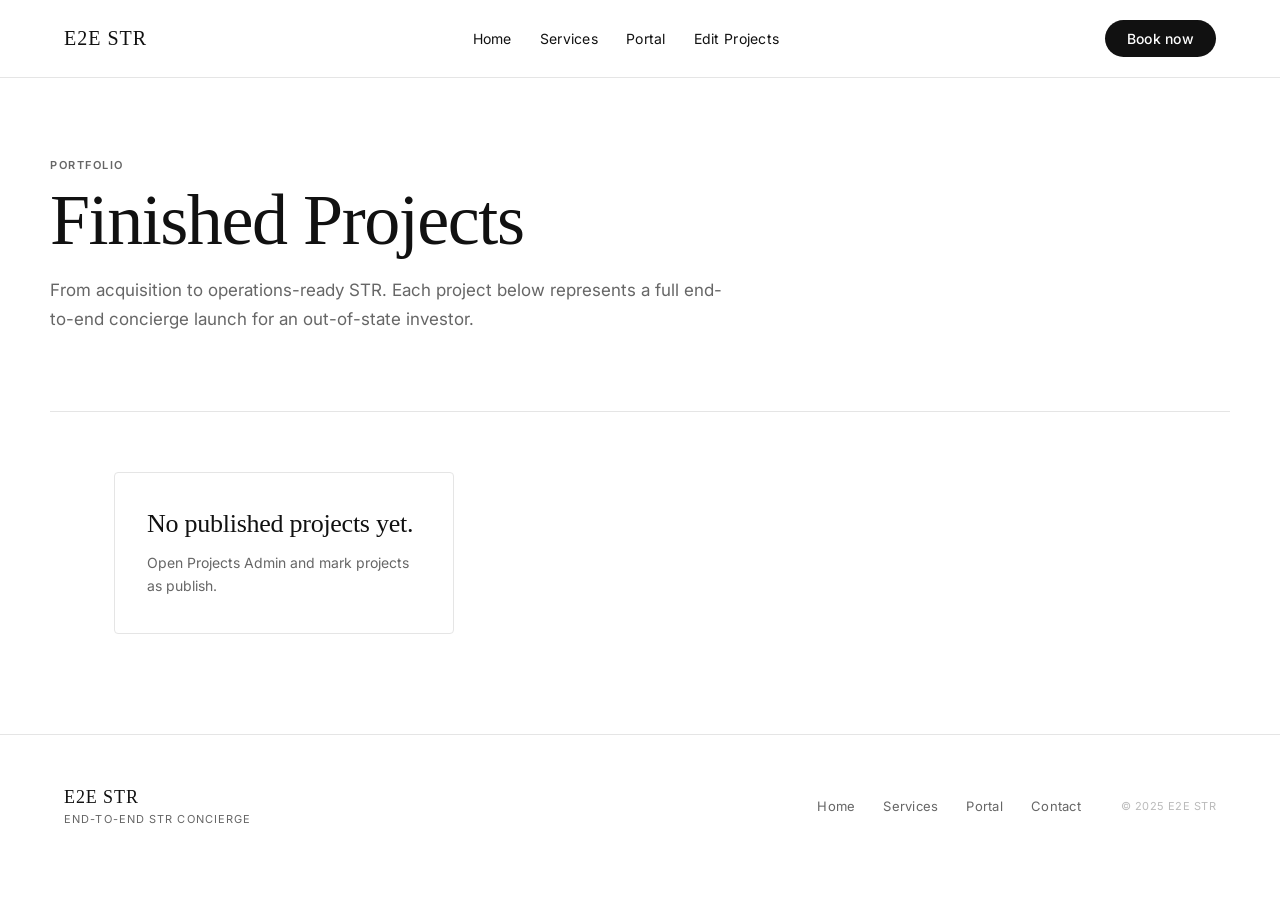
==== commit d054551c: "Luxury design polish: footer, portal entrance, project cards, hover effects - Add footer to index, c" ====
--- a/case-studies.html
+++ b/case-studies.html
@@ -22,14 +22,32 @@
   </header>
 
   <main>
-    <section class="section">
-      <p class="eyebrow">Finished Projects</p>
-      <h1>Case studies from acquisition to operations-ready STR.</h1>
-      <p class="lead">Add up to five finished projects in the admin page. This static MVP stores preview projects in your browser and can export a publish file later.</p>
+    <section class="cs-hero page-wrap">
+      <p class="eyebrow">Portfolio</p>
+      <h1>Finished Projects</h1>
+      <p class="lead">From acquisition to operations-ready STR. Each project below represents a full end-to-end concierge launch for an out-of-state investor.</p>
+    </section>
+    <section class="page-wrap" style="padding-bottom: 100px;">
       <div id="projects" class="projects-grid"></div>
     </section>
   </main>
 
+  <footer class="site-footer">
+    <div class="footer-inner">
+      <div class="footer-brand">
+        <span class="footer-name">E2E STR</span>
+        <span class="footer-tagline">End-to-End STR Concierge</span>
+      </div>
+      <nav class="footer-links">
+        <a href="index.html">Home</a>
+        <a href="index.html#services">Services</a>
+        <a href="portal.html">Portal</a>
+        <a href="mailto:hello@e2estr.com">Contact</a>
+      </nav>
+      <span class="footer-copy">&copy; 2025 E2E STR</span>
+    </div>
+  </footer>
+
   <script src="projects.js"></script>
 </body>
 </html>
--- a/styles.css
+++ b/styles.css
@@ -539,4 +539,291 @@
   .client-upload-grid .wide { grid-column: 1 / -1; }
   .client-submit-button { width: 100%; }
   .app-shell { padding-top: 18px; }
-}
+  .cp-stage-grid, .cp-details-grid { grid-template-columns: 1fr; }
+  .process-grid { grid-template-columns: 1fr; }
+  .stats-bar { flex-wrap: wrap; }
+}
+
+/* ─── Landing: Stats bar ─────────────────────────────────────────── */
+.stats-bar { display:flex; border-top:1px solid var(--line); border-bottom:1px solid var(--line); }
+.stat-item { flex:1; padding:32px 0; text-align:center; border-right:1px solid var(--line); }
+.stat-item:last-child { border-right:none; }
+.stat-num { font-family:var(--font-serif); font-size:44px; font-weight:400; letter-spacing:-0.02em; display:block; color:var(--dark); }
+.stat-label { font-size:11px; color:var(--muted); text-transform:uppercase; letter-spacing:0.12em; margin-top:4px; display:block; }
+
+/* ─── Landing: How it works ─────────────────────────────────────── */
+.process-section { padding-top:100px; padding-bottom:100px; border-top:1px solid var(--line); }
+.process-grid { display:grid; grid-template-columns:repeat(4,1fr); border-top:1px solid var(--line); margin-top:64px; }
+.process-step { padding:40px 32px 40px 0; border-right:1px solid var(--line); }
+.process-step:last-child { border-right:none; padding-right:0; padding-left:32px; }
+.process-step:nth-child(2),.process-step:nth-child(3) { padding-left:32px; }
+.process-num { font-family:var(--font-serif); font-size:60px; font-weight:300; color:#d4cfc8; line-height:1; margin-bottom:16px; }
+.process-step h3 { font-family:var(--font-serif); font-size:18px; font-weight:400; margin:0 0 10px; }
+.process-step p { font-size:14px; line-height:1.75; color:var(--muted); margin:0; }
+
+/* ─── Client Portal redesign ────────────────────────────────────── */
+.cp-shell { max-width:860px; margin:0 auto; padding:48px clamp(20px,4vw,48px) 80px; }
+.cp-stage-stepper { display:flex; align-items:flex-start; margin:36px 0 52px; }
+.cp-step { display:flex; flex-direction:column; align-items:center; gap:8px; flex:1; }
+.cp-step-dot { width:30px; height:30px; border-radius:50%; border:2px solid var(--line); background:#fff; display:flex; align-items:center; justify-content:center; font-size:11px; font-weight:600; color:var(--muted); position:relative; z-index:1; }
+.cp-step.done .cp-step-dot { background:var(--dark); border-color:var(--dark); color:#fff; font-size:13px; }
+.cp-step.active .cp-step-dot { background:var(--dark); border-color:var(--dark); color:#fff; box-shadow:0 0 0 5px rgba(17,17,17,.1); }
+.cp-step-label { font-size:10px; text-align:center; color:var(--muted); letter-spacing:0.04em; line-height:1.4; max-width:72px; text-transform:uppercase; }
+.cp-step.active .cp-step-label { color:var(--dark); font-weight:700; }
+.cp-step.done .cp-step-label { color:#888; }
+.cp-step-pct { font-size:11px; color:var(--dark); font-weight:600; }
+.cp-step-line { flex:1; height:1px; background:var(--line); margin-top:15px; }
+.cp-step-line.done { background:var(--dark); }
+.cp-primary-card { border:1px solid var(--line); border-radius:6px; padding:40px 48px; margin-bottom:36px; }
+.cp-action-card { border-color:#111; background:#fafaf9; }
+.cp-clear-card { background:#fff; }
+.cp-card-eyebrow { font-size:11px; font-weight:700; letter-spacing:0.14em; text-transform:uppercase; margin-bottom:20px; display:flex; align-items:center; gap:8px; color:var(--dark); }
+.cp-eyebrow-dot { width:7px; height:7px; border-radius:50%; background:currentColor; display:inline-block; flex-shrink:0; }
+.cp-card-title { font-family:var(--font-serif); font-size:clamp(26px,3.5vw,40px); font-weight:400; line-height:1.08; letter-spacing:-0.02em; margin:0 0 16px; color:var(--dark); }
+.cp-card-body { font-size:15px; line-height:1.65; color:var(--muted); margin:0 0 20px; }
+.cp-focus-text { font-family:var(--font-serif); font-size:21px; font-weight:400; color:var(--dark); margin:0 0 24px; font-style:italic; line-height:1.45; }
+.cp-due-row { display:flex; align-items:center; gap:14px; margin-bottom:28px; flex-wrap:wrap; }
+.cp-due-badge { display:inline-flex; align-items:center; background:var(--dark); color:#fff; font-size:11px; font-weight:700; padding:6px 14px; border-radius:999px; letter-spacing:0.06em; text-transform:uppercase; }
+.cp-extra-count { font-size:13px; color:var(--muted); }
+.cp-next-label { font-size:11px; font-weight:700; letter-spacing:0.12em; text-transform:uppercase; color:var(--muted); margin-bottom:8px; }
+.cp-next-text { font-size:15px; color:var(--dark); margin:0; line-height:1.6; }
+.cp-divider { border:none; border-top:1px solid var(--line); margin:28px 0; }
+.cp-form { margin-top:28px; border-top:1px solid #e0e0e0; padding-top:24px; }
+.cp-form textarea { width:100%; padding:14px 16px; border:1px solid var(--line); border-radius:6px; font:inherit; font-size:14px; line-height:1.65; color:var(--dark); resize:vertical; min-height:96px; background:#fff; }
+.cp-form textarea:focus { outline:none; border-color:var(--dark); }
+.cp-form-row { display:flex; align-items:center; justify-content:space-between; gap:12px; margin-top:12px; flex-wrap:wrap; }
+.cp-file-btn { font-size:13px; color:var(--muted); text-decoration:underline; text-underline-offset:2px; cursor:pointer; background:none; border:none; padding:0; }
+.cp-file-input { display:none; }
+.cp-send-btn { background:var(--dark); color:#fff; border:none; border-radius:999px; padding:11px 28px; font-size:14px; font-weight:500; cursor:pointer; letter-spacing:0.02em; font-family:inherit; }
+.cp-send-btn:hover { background:#333; }
+.cp-submissions { margin-top:20px; }
+.cp-submissions h4 { font-size:11px; font-weight:700; text-transform:uppercase; letter-spacing:0.12em; color:var(--muted); margin:0 0 12px; }
+.cp-sub-item { padding:10px 0; border-bottom:1px solid var(--line); display:flex; justify-content:space-between; align-items:flex-start; gap:12px; }
+.cp-sub-item:last-child { border-bottom:none; }
+.cp-sub-title { font-size:13px; font-weight:600; color:var(--dark); }
+.cp-sub-note { font-size:12px; color:var(--muted); margin-top:2px; }
+.cp-sub-date { font-size:11px; color:var(--muted); white-space:nowrap; }
+.cp-sub-delete { background:none; border:none; color:var(--muted); font-size:11px; cursor:pointer; padding:0; text-decoration:underline; font-family:inherit; }
+.cp-stage-grid { display:grid; grid-template-columns:repeat(4,1fr); gap:14px; margin-bottom:52px; }
+.cp-stage-card { border:1px solid var(--line); border-radius:6px; padding:22px; }
+.cp-stage-card.is-active { border-color:var(--dark); }
+.cp-stage-card-label { font-size:10px; font-weight:700; text-transform:uppercase; letter-spacing:0.1em; color:var(--muted); margin-bottom:12px; line-height:1.4; }
+.cp-stage-card.is-active .cp-stage-card-label { color:var(--dark); }
+.cp-stage-card-pct { font-family:var(--font-serif); font-size:38px; font-weight:400; color:var(--dark); line-height:1; margin-bottom:10px; }
+.cp-stage-bar { height:2px; background:var(--line); border-radius:999px; overflow:hidden; margin-bottom:12px; }
+.cp-stage-bar-fill { height:100%; background:var(--dark); border-radius:999px; }
+.cp-stage-card-note { font-size:12px; color:var(--muted); line-height:1.5; }
+.cp-stage-card-next { font-size:12px; color:var(--dark); font-weight:500; margin-top:6px; line-height:1.4; }
+.cp-detail-tabs { margin-top:0; }
+.cp-tab-nav { display:flex; gap:0; border-bottom:1px solid var(--line); margin-bottom:32px; }
+.cp-tab-btn { background:none; border:none; border-bottom:2px solid transparent; margin-bottom:-1px; padding:12px 20px 12px 0; font-size:14px; font-weight:500; color:var(--muted); cursor:pointer; letter-spacing:0.01em; font-family:inherit; }
+.cp-tab-btn:hover { color:var(--dark); }
+.cp-tab-btn.active { color:var(--dark); border-bottom-color:var(--dark); }
+.cp-tab-panel { display:none; }
+.cp-tab-panel.active { display:block; }
+.cp-accordion { border:1px solid var(--line); border-radius:6px; overflow:hidden; margin-bottom:10px; }
+.cp-accordion[open] { box-shadow:0 4px 20px rgba(0,0,0,.05); }
+.cp-accordion summary { list-style:none; cursor:pointer; padding:20px 24px; display:flex; justify-content:space-between; align-items:center; gap:16px; background:#fafaf9; user-select:none; }
+.cp-accordion summary::-webkit-details-marker { display:none; }
+.cp-accordion-title { font-family:var(--font-serif); font-size:20px; font-weight:400; color:var(--dark); }
+.cp-accordion-meta { font-size:12px; color:var(--muted); margin-top:3px; }
+.cp-accordion-right { display:flex; align-items:center; gap:8px; flex-shrink:0; }
+.cp-pct-pill { font-size:12px; font-weight:600; background:var(--soft); color:var(--dark); border-radius:999px; padding:4px 10px; }
+.cp-active-pill { background:var(--dark); color:#fff; border-radius:999px; padding:4px 10px; font-size:11px; font-weight:600; letter-spacing:0.04em; }
+.cp-step-list { padding:0; }
+.cp-step-item { display:grid; grid-template-columns:36px 1fr; gap:16px; padding:14px 24px; border-top:1px solid var(--line); align-items:start; }
+.cp-step-item.is-active { background:#f9f9f7; }
+.cp-step-num { width:28px; height:28px; border-radius:50%; background:var(--soft); color:var(--muted); display:flex; align-items:center; justify-content:center; font-size:11px; font-weight:700; flex-shrink:0; }
+.cp-step-item.is-active .cp-step-num { background:var(--dark); color:#fff; }
+.cp-step-name { font-size:14px; font-weight:500; color:var(--dark); margin-bottom:5px; }
+.cp-step-detail { font-size:12px; color:var(--muted); display:flex; gap:10px; flex-wrap:wrap; align-items:center; }
+.cp-step-badge { padding:2px 8px; border-radius:999px; font-size:10px; font-weight:700; }
+.cp-budget-grid { display:grid; grid-template-columns:repeat(2,1fr); gap:14px; margin-bottom:28px; }
+.cp-budget-stat { border:1px solid var(--line); border-radius:6px; padding:22px 24px; }
+.cp-budget-stat-label { font-size:11px; text-transform:uppercase; letter-spacing:0.1em; color:var(--muted); margin-bottom:8px; }
+.cp-budget-stat-value { font-family:var(--font-serif); font-size:32px; font-weight:400; color:var(--dark); }
+.cp-budget-table { width:100%; border-collapse:collapse; font-size:14px; }
+.cp-budget-table th { text-align:left; font-size:11px; text-transform:uppercase; letter-spacing:0.08em; color:var(--muted); padding:0 16px 10px 0; border-bottom:1px solid var(--line); font-weight:600; }
+.cp-budget-table td { padding:12px 16px 12px 0; border-bottom:1px solid var(--line); color:var(--dark); vertical-align:top; }
+.cp-budget-table tr:last-child td { border-bottom:none; }
+.cp-details-grid { display:grid; grid-template-columns:repeat(3,1fr); gap:0; }
+.cp-detail-item { padding:20px 20px 20px 0; border-bottom:1px solid var(--line); }
+.cp-detail-label { font-size:10px; text-transform:uppercase; letter-spacing:0.12em; color:var(--muted); margin-bottom:6px; }
+.cp-detail-value { font-size:15px; color:var(--dark); font-weight:500; }
+
+@media (max-width:860px) {
+  .cp-stage-stepper { flex-wrap:wrap; gap:16px; }
+  .cp-step-line { display:none; }
+  .cp-stage-grid { grid-template-columns:repeat(2,1fr); }
+  .cp-budget-grid { grid-template-columns:1fr; }
+  .cp-primary-card { padding:24px 20px; }
+  .process-grid { grid-template-columns:repeat(2,1fr); }
+  .cp-details-grid { grid-template-columns:repeat(2,1fr); }
+  .stats-bar .stat-item { flex:1 1 50%; }
+}
+
+/* ─── Footer ────────────────────────────────────────────────────── */
+.site-footer {
+  border-top: 1px solid var(--line);
+  padding: 52px clamp(20px, 5vw, 64px);
+}
+.footer-inner {
+  max-width: 1200px;
+  margin: 0 auto;
+  display: grid;
+  grid-template-columns: 1fr auto auto;
+  align-items: center;
+  gap: 40px;
+}
+.footer-brand .footer-name {
+  font-family: var(--font-serif);
+  font-size: 18px;
+  font-weight: 500;
+  letter-spacing: 0.05em;
+  color: var(--dark);
+  display: block;
+}
+.footer-brand .footer-tagline {
+  font-size: 11px;
+  color: var(--muted);
+  letter-spacing: 0.1em;
+  text-transform: uppercase;
+  display: block;
+  margin-top: 4px;
+}
+.footer-links {
+  display: flex;
+  gap: 28px;
+}
+.footer-links a {
+  font-size: 13px;
+  color: var(--muted);
+  letter-spacing: 0.02em;
+}
+.footer-links a:hover { color: var(--dark); text-decoration: underline; }
+.footer-copy {
+  font-size: 11px;
+  color: #bbb;
+  letter-spacing: 0.04em;
+}
+@media (max-width: 700px) {
+  .footer-inner { grid-template-columns: 1fr; gap: 24px; }
+}
+
+/* ─── Hover polish ──────────────────────────────────────────────── */
+.service-item { transition: background 0.2s; }
+.service-item:hover { background: #fafaf9; }
+.nav-cta, .pill-btn, .book-btn, .cp-send-btn { transition: background 0.18s, transform 0.18s; }
+.nav-cta:active, .pill-btn:active, .book-btn:active, .cp-send-btn:active { transform: scale(0.97); }
+.cp-stage-card { transition: box-shadow 0.2s, border-color 0.2s; }
+.cp-stage-card:hover { box-shadow: 0 4px 20px rgba(0,0,0,0.07); }
+
+/* ─── Portal entrance page ──────────────────────────────────────── */
+.portal-choice {
+  display: grid;
+  place-items: center;
+  min-height: calc(100vh - 65px);
+  padding: 40px clamp(20px, 5vw, 64px);
+  background: #fff;
+}
+.portal-entrance {
+  width: 100%;
+  max-width: 900px;
+  display: grid;
+  grid-template-columns: 1fr 1fr;
+  gap: 60px;
+  align-items: center;
+}
+.portal-entrance-left p.eyebrow { margin-bottom: 20px; }
+.portal-entrance-left h1 {
+  font-family: var(--font-serif);
+  font-size: clamp(40px, 6vw, 64px);
+  font-weight: 400;
+  line-height: 1.0;
+  letter-spacing: -0.02em;
+  margin: 0 0 20px;
+}
+.portal-entrance-left p.portal-desc {
+  font-size: 15px;
+  line-height: 1.7;
+  color: var(--muted);
+  margin: 0;
+  max-width: 320px;
+}
+.portal-cards {
+  display: flex;
+  flex-direction: column;
+  gap: 14px;
+}
+.portal-card {
+  display: flex;
+  align-items: center;
+  justify-content: space-between;
+  padding: 28px 32px;
+  border: 1px solid var(--line);
+  border-radius: 4px;
+  text-decoration: none;
+  color: var(--dark);
+  transition: border-color 0.2s, box-shadow 0.2s;
+}
+.portal-card:hover {
+  border-color: var(--dark);
+  box-shadow: 0 4px 24px rgba(0,0,0,0.06);
+}
+.portal-card-label {
+  font-size: 11px;
+  font-weight: 700;
+  text-transform: uppercase;
+  letter-spacing: 0.12em;
+  color: var(--muted);
+  margin-bottom: 6px;
+}
+.portal-card-title {
+  font-family: var(--font-serif);
+  font-size: 26px;
+  font-weight: 400;
+  letter-spacing: -0.01em;
+  color: var(--dark);
+}
+.portal-card-arrow {
+  font-size: 22px;
+  color: var(--muted);
+  flex-shrink: 0;
+}
+.portal-card.primary-card {
+  background: var(--dark);
+  border-color: var(--dark);
+}
+.portal-card.primary-card .portal-card-label,
+.portal-card.primary-card .portal-card-title,
+.portal-card.primary-card .portal-card-arrow { color: #fff; }
+@media (max-width: 700px) {
+  .portal-entrance { grid-template-columns: 1fr; gap: 40px; }
+}
+
+/* ─── Project cards ─────────────────────────────────────────────── */
+.project-card {
+  border: 1px solid var(--line);
+  border-radius: 4px;
+  padding: 36px 32px;
+  background: #fff;
+  transition: box-shadow 0.2s, border-color 0.2s;
+}
+.project-card:hover {
+  border-color: #999;
+  box-shadow: 0 4px 24px rgba(0,0,0,0.06);
+}
+.project-card .eyebrow { margin-bottom: 16px; }
+.project-card h3 {
+  font-family: var(--font-serif);
+  font-size: 26px;
+  font-weight: 400;
+  letter-spacing: -0.01em;
+  margin: 0 0 12px;
+}
+.project-card p { font-size: 14px; color: var(--muted); line-height: 1.65; margin: 0 0 8px; }
+.project-card p:last-child { margin-bottom: 0; }
+
+/* ─── Case studies hero ─────────────────────────────────────────── */
+.cs-hero { padding: 80px 0 60px; border-bottom: 1px solid var(--line); margin-bottom: 60px; }
+.cs-hero h1 { margin: 12px 0 20px; }
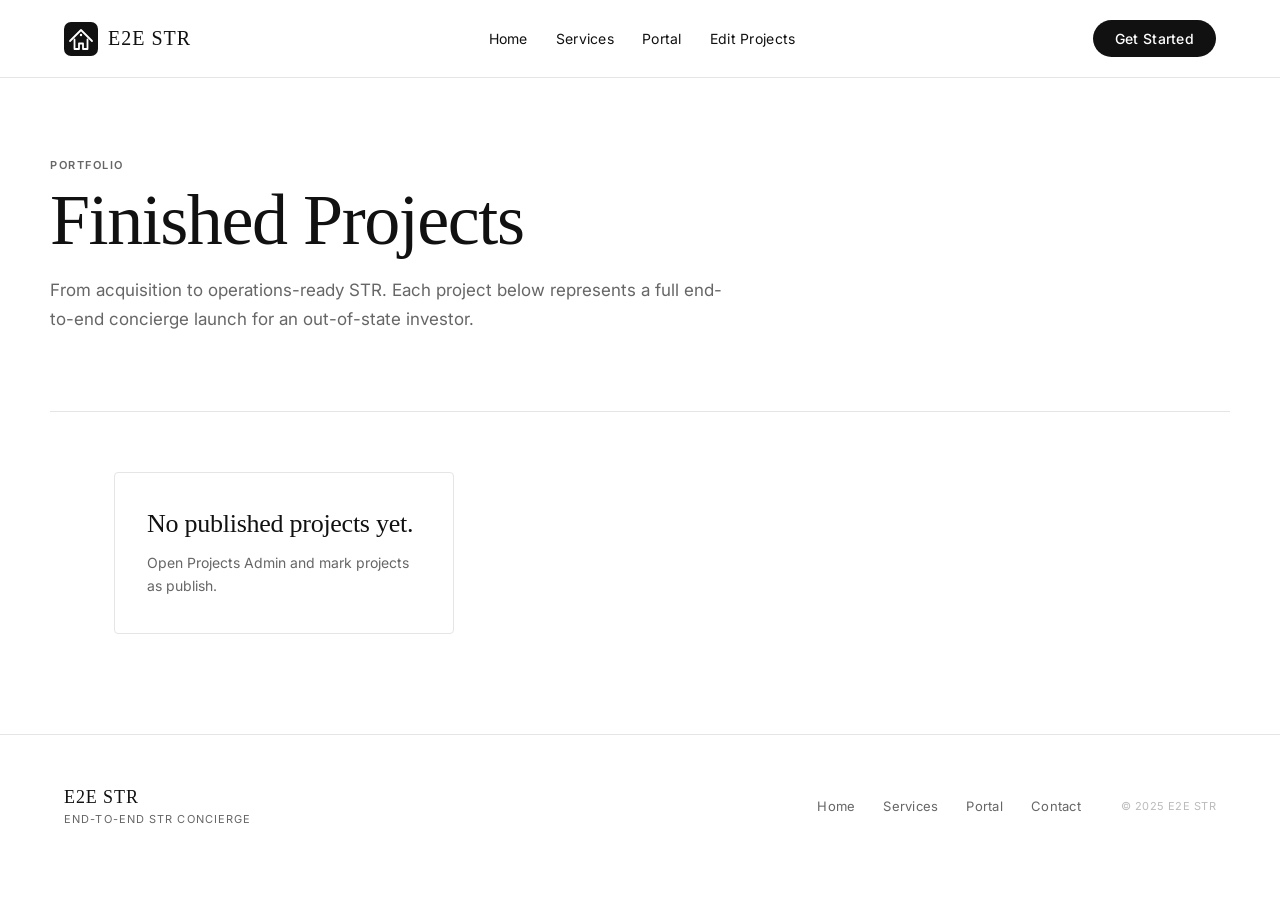
==== commit 9c874c49: "Homepage hook redesign, services pricing page, logo, email gating" ====
--- a/case-studies.html
+++ b/case-studies.html
@@ -11,14 +11,17 @@
 </head>
 <body>
   <header class="site-nav">
-    <a class="brand" href="index.html">E2E STR</a>
+    <a class="brand" href="index.html">
+      <svg class="brand-mark" width="34" height="34" viewBox="0 0 34 34" fill="none" xmlns="http://www.w3.org/2000/svg"><rect width="34" height="34" rx="7" fill="#111"/><path d="M6 19L17 8L28 19" stroke="white" stroke-width="1.8" stroke-linecap="round" stroke-linejoin="round"/><path d="M10.5 17.5V27H15V21.5H19V27H23.5V17.5" stroke="white" stroke-width="1.8" stroke-linecap="round" stroke-linejoin="round"/><circle cx="17" cy="13" r="1.2" fill="white"/></svg>
+      E2E STR
+    </a>
     <nav>
       <a href="index.html">Home</a>
-      <a href="index.html#services">Services</a>
+      <a href="services.html">Services</a>
       <a href="portal.html">Portal</a>
       <a href="projects-admin.html">Edit Projects</a>
     </nav>
-    <a class="nav-cta" href="portal.html">Book now</a>
+    <a class="nav-cta" href="services.html">Get Started</a>
   </header>
 
   <main>
--- a/styles.css
+++ b/styles.css
@@ -827,3 +827,458 @@
 /* ─── Case studies hero ─────────────────────────────────────────── */
 .cs-hero { padding: 80px 0 60px; border-bottom: 1px solid var(--line); margin-bottom: 60px; }
 .cs-hero h1 { margin: 12px 0 20px; }
+
+/* ─── Brand logo mark ───────────────────────────────────────────── */
+.brand { display: flex; align-items: center; gap: 10px; }
+.brand-mark { flex-shrink: 0; display: block; }
+
+/* ─── Home hero: 2-column ───────────────────────────────────────── */
+.home-hero {
+  display: grid;
+  grid-template-columns: 1fr 1fr;
+  gap: 64px;
+  align-items: start;
+  padding-top: 80px;
+  padding-bottom: 80px;
+  min-height: calc(100vh - 75px);
+}
+.hero-left { padding-top: 24px; }
+.hero-left h1 {
+  font-family: var(--font-serif);
+  font-size: clamp(40px, 5vw, 66px);
+  font-weight: 400;
+  line-height: 1.05;
+  letter-spacing: -0.02em;
+  margin: 16px 0 24px;
+  color: var(--dark);
+}
+.hero-hook {
+  font-size: 16px;
+  line-height: 1.75;
+  color: var(--muted);
+  margin: 0 0 36px;
+  max-width: 480px;
+}
+.hero-hook em { font-style: italic; color: var(--dark); }
+.hero-trust {
+  display: flex;
+  align-items: center;
+  flex-wrap: wrap;
+  gap: 8px;
+  margin-top: 28px;
+  font-size: 12px;
+  color: var(--muted);
+  letter-spacing: 0.02em;
+}
+.trust-dot { color: #ccc; }
+
+/* Steps panel (right col of hero) */
+.steps-panel {
+  border: 1px solid var(--line);
+  border-radius: 8px;
+  overflow: hidden;
+  background: #fff;
+  box-shadow: 0 8px 40px rgba(0,0,0,0.06);
+}
+.steps-panel-head {
+  padding: 28px 28px 20px;
+  border-bottom: 1px solid var(--line);
+  background: #fafaf9;
+}
+.steps-panel-head h3 {
+  font-family: var(--font-serif);
+  font-size: 22px;
+  font-weight: 400;
+  margin: 8px 0 8px;
+  letter-spacing: -0.01em;
+}
+.steps-sub { font-size: 13px; color: var(--muted); margin: 0; line-height: 1.55; }
+.steps-list { padding: 0; }
+.step-row {
+  display: grid;
+  grid-template-columns: 36px 1fr auto;
+  gap: 14px;
+  align-items: center;
+  padding: 14px 20px;
+  border-bottom: 1px solid var(--line);
+}
+.step-row:last-child { border-bottom: none; }
+.step-badge {
+  width: 28px;
+  height: 28px;
+  border-radius: 50%;
+  background: var(--dark);
+  color: #fff;
+  font-size: 10px;
+  font-weight: 700;
+  display: flex;
+  align-items: center;
+  justify-content: center;
+  letter-spacing: 0.04em;
+  flex-shrink: 0;
+}
+.locked-badge { background: #e5e5e5; color: #999; }
+.step-name { font-size: 13px; font-weight: 600; color: var(--dark); line-height: 1.3; }
+.step-meta { font-size: 11px; color: var(--muted); margin-top: 2px; line-height: 1.4; }
+.step-dl-btn {
+  font-size: 11px;
+  font-weight: 700;
+  letter-spacing: 0.06em;
+  padding: 7px 12px;
+  border-radius: 999px;
+  white-space: nowrap;
+  text-decoration: none;
+  cursor: pointer;
+  border: none;
+  font-family: inherit;
+}
+.step-dl-btn.free {
+  background: var(--dark);
+  color: #fff;
+}
+.step-dl-btn.free:hover { background: #333; }
+.step-dl-btn.locked {
+  background: var(--soft);
+  color: var(--muted);
+  border: 1px solid var(--line);
+}
+.step-dl-btn.locked:hover { border-color: var(--dark); color: var(--dark); }
+.steps-panel-cta {
+  display: block;
+  text-align: center;
+  padding: 16px;
+  font-size: 13px;
+  color: var(--muted);
+  border-top: 1px solid var(--line);
+  background: #fafaf9;
+  text-decoration: underline;
+  text-underline-offset: 3px;
+}
+.steps-panel-cta:hover { color: var(--dark); }
+
+/* Email modal */
+.email-modal-overlay {
+  position: fixed;
+  inset: 0;
+  background: rgba(0,0,0,0.45);
+  z-index: 100;
+  display: flex;
+  align-items: center;
+  justify-content: center;
+  padding: 20px;
+  backdrop-filter: blur(4px);
+}
+.email-modal-overlay.hidden { display: none; }
+.email-modal-card {
+  background: #fff;
+  border-radius: 8px;
+  padding: 44px 48px;
+  width: 100%;
+  max-width: 460px;
+  position: relative;
+  box-shadow: 0 24px 80px rgba(0,0,0,0.18);
+}
+.modal-close-btn {
+  position: absolute;
+  top: 16px;
+  right: 20px;
+  background: none;
+  border: none;
+  font-size: 22px;
+  color: var(--muted);
+  cursor: pointer;
+  line-height: 1;
+  padding: 4px;
+}
+.modal-close-btn:hover { color: var(--dark); }
+.email-modal-title {
+  font-family: var(--font-serif);
+  font-size: 28px;
+  font-weight: 400;
+  margin: 12px 0 12px;
+  line-height: 1.1;
+}
+.email-modal-desc { font-size: 14px; color: var(--muted); line-height: 1.65; margin: 0 0 24px; }
+.email-modal-input {
+  width: 100%;
+  padding: 13px 16px;
+  border: 1px solid var(--line);
+  border-radius: 6px;
+  font: inherit;
+  font-size: 15px;
+  color: var(--dark);
+  background: #fff;
+}
+.email-modal-input:focus { outline: none; border-color: var(--dark); }
+.email-modal-error { font-size: 12px; color: #991b1b; margin: 6px 0 0; }
+
+/* ─── Services / Pricing page ───────────────────────────────────── */
+.pricing-hero {
+  padding: 80px 0 60px;
+  border-bottom: 1px solid var(--line);
+  max-width: 700px;
+}
+.pricing-hero h1 { margin: 12px 0 20px; }
+
+.pricing-section { padding: 80px 0; }
+.pricing-grid {
+  display: grid;
+  grid-template-columns: repeat(3, 1fr);
+  gap: 0;
+  border: 1px solid var(--line);
+  border-radius: 8px;
+  overflow: hidden;
+}
+.pricing-card {
+  padding: 40px 36px;
+  border-right: 1px solid var(--line);
+  position: relative;
+  display: flex;
+  flex-direction: column;
+}
+.pricing-card:last-child { border-right: none; }
+.featured-card {
+  background: var(--dark);
+  border-color: var(--dark);
+}
+.featured-badge {
+  position: absolute;
+  top: 20px;
+  right: 20px;
+  background: #fff;
+  color: var(--dark);
+  font-size: 10px;
+  font-weight: 700;
+  letter-spacing: 0.1em;
+  text-transform: uppercase;
+  padding: 5px 10px;
+  border-radius: 999px;
+}
+.pricing-stage {
+  font-size: 11px;
+  font-weight: 700;
+  text-transform: uppercase;
+  letter-spacing: 0.12em;
+  color: var(--muted);
+  margin: 0 0 12px;
+}
+.featured-card .pricing-stage { color: rgba(255,255,255,0.6); }
+.pricing-name {
+  font-family: var(--font-serif);
+  font-size: clamp(28px, 3vw, 38px);
+  font-weight: 400;
+  line-height: 1.05;
+  letter-spacing: -0.02em;
+  margin: 0 0 16px;
+  color: var(--dark);
+}
+.featured-card .pricing-name { color: #fff; }
+.pricing-desc {
+  font-size: 14px;
+  line-height: 1.65;
+  color: var(--muted);
+  margin: 0;
+}
+.featured-card .pricing-desc { color: rgba(255,255,255,0.7); }
+.pricing-card-top { flex: 1; }
+.pricing-price-row {
+  display: flex;
+  align-items: baseline;
+  gap: 8px;
+  margin: 28px 0 24px;
+  padding: 28px 0 24px;
+  border-top: 1px solid var(--line);
+}
+.featured-card .pricing-price-row { border-color: rgba(255,255,255,0.2); }
+.pricing-price {
+  font-family: var(--font-serif);
+  font-size: 44px;
+  font-weight: 400;
+  letter-spacing: -0.02em;
+  color: var(--dark);
+  line-height: 1;
+}
+.featured-card .pricing-price { color: #fff; }
+.pricing-cadence {
+  font-size: 13px;
+  color: var(--muted);
+}
+.featured-card .pricing-cadence { color: rgba(255,255,255,0.6); }
+.pricing-features {
+  list-style: none;
+  padding: 0;
+  margin: 0 0 32px;
+  display: flex;
+  flex-direction: column;
+  gap: 10px;
+}
+.pricing-features li {
+  font-size: 14px;
+  color: #444;
+  padding-left: 18px;
+  position: relative;
+  line-height: 1.5;
+}
+.pricing-features li::before {
+  content: '–';
+  position: absolute;
+  left: 0;
+  color: var(--muted);
+}
+.featured-card .pricing-features li { color: rgba(255,255,255,0.85); }
+.featured-card .pricing-features li::before { color: rgba(255,255,255,0.4); }
+.feature-guide { margin-top: 4px; }
+.guide-tag {
+  font-size: 9px;
+  font-weight: 700;
+  text-transform: uppercase;
+  letter-spacing: 0.1em;
+  background: #e5e5e5;
+  color: #555;
+  padding: 2px 6px;
+  border-radius: 999px;
+  margin-right: 6px;
+}
+.featured-card .guide-tag { background: rgba(255,255,255,0.2); color: rgba(255,255,255,0.8); }
+.pricing-cta {
+  display: block;
+  text-align: center;
+  padding: 14px 20px;
+  border-radius: 999px;
+  font-size: 14px;
+  font-weight: 500;
+  text-decoration: none;
+  cursor: pointer;
+  transition: background 0.18s, border-color 0.18s;
+  margin-top: auto;
+}
+.primary-cta { background: var(--dark); color: #fff; border: 1px solid var(--dark); }
+.primary-cta:hover { background: #333; border-color: #333; }
+.secondary-cta { background: #fff; color: var(--dark); border: 1px solid var(--line); }
+.secondary-cta:hover { border-color: var(--dark); }
+.featured-card .primary-cta { background: #fff; color: var(--dark); border-color: #fff; }
+.featured-card .primary-cta:hover { background: #f0f0f0; }
+
+/* Bundle section */
+.bundle-section { padding: 0 0 80px; }
+.bundle-card {
+  border: 1px solid var(--line);
+  border-radius: 8px;
+  display: grid;
+  grid-template-columns: 1fr auto;
+  gap: 40px;
+  padding: 52px;
+  align-items: center;
+  background: #fafaf9;
+}
+.bundle-card h2 {
+  font-family: var(--font-serif);
+  font-size: clamp(32px, 4vw, 48px);
+  font-weight: 400;
+  letter-spacing: -0.02em;
+  margin: 12px 0 16px;
+}
+.bundle-card p { font-size: 15px; color: var(--muted); line-height: 1.7; margin: 0 0 24px; max-width: 500px; }
+.bundle-features {
+  list-style: none;
+  padding: 0;
+  margin: 0;
+  display: flex;
+  flex-direction: column;
+  gap: 8px;
+}
+.bundle-features li {
+  font-size: 14px;
+  color: #444;
+  padding-left: 18px;
+  position: relative;
+}
+.bundle-features li::before { content: '✓'; position: absolute; left: 0; color: var(--dark); font-weight: 700; }
+.bundle-price-block { text-align: center; min-width: 220px; }
+.bundle-was { font-size: 13px; color: var(--muted); text-decoration: line-through; margin-bottom: 6px; }
+.bundle-price {
+  font-family: var(--font-serif);
+  font-size: 64px;
+  font-weight: 400;
+  letter-spacing: -0.03em;
+  color: var(--dark);
+  line-height: 1;
+  margin-bottom: 8px;
+}
+.bundle-save {
+  display: inline-block;
+  background: var(--dark);
+  color: #fff;
+  font-size: 11px;
+  font-weight: 700;
+  letter-spacing: 0.1em;
+  text-transform: uppercase;
+  padding: 5px 12px;
+  border-radius: 999px;
+  margin-bottom: 24px;
+}
+.bundle-cta { min-width: 220px; }
+.bundle-note { font-size: 11px; color: var(--muted); margin-top: 14px; line-height: 1.5; }
+
+/* Package builder */
+.builder-section { padding: 0 0 100px; border-top: 1px solid var(--line); padding-top: 80px; }
+.builder-header { margin-bottom: 36px; }
+.builder-header h2 { font-family: var(--font-serif); font-size: clamp(28px, 3vw, 40px); font-weight: 400; margin: 0 0 10px; }
+.builder-header p { font-size: 15px; color: var(--muted); margin: 0; }
+.builder-grid { display: flex; flex-direction: column; gap: 0; border: 1px solid var(--line); border-radius: 8px; overflow: hidden; margin-bottom: 28px; }
+.builder-item {
+  display: grid;
+  grid-template-columns: 24px 1fr;
+  gap: 20px;
+  padding: 22px 28px;
+  border-bottom: 1px solid var(--line);
+  cursor: pointer;
+  align-items: center;
+  transition: background 0.15s;
+}
+.builder-item:last-child { border-bottom: none; }
+.builder-item:hover { background: #fafaf9; }
+.builder-item input[type="checkbox"] { width: 18px; height: 18px; cursor: pointer; accent-color: var(--dark); }
+.builder-item-content { display: flex; align-items: center; gap: 20px; }
+.builder-stage { font-size: 11px; font-weight: 700; text-transform: uppercase; letter-spacing: 0.1em; color: var(--muted); min-width: 170px; }
+.builder-item-name { font-size: 15px; font-weight: 500; color: var(--dark); flex: 1; }
+.builder-item-price { font-family: var(--font-serif); font-size: 22px; font-weight: 400; color: var(--dark); }
+.builder-total-row {
+  display: flex;
+  align-items: center;
+  gap: 24px;
+  padding: 28px 28px;
+  background: var(--soft);
+  border-radius: 8px;
+  flex-wrap: wrap;
+}
+.builder-total-label { font-size: 14px; font-weight: 600; color: var(--muted); }
+.builder-total-value { font-family: var(--font-serif); font-size: 38px; font-weight: 400; color: var(--dark); flex: 1; }
+.builder-submit { white-space: nowrap; }
+
+/* FAQ */
+.faq-section { padding: 0 0 100px; border-top: 1px solid var(--line); padding-top: 80px; }
+.faq-grid { display: grid; grid-template-columns: 1fr 1fr; gap: 40px 60px; margin-top: 0; }
+.faq-item h3 {
+  font-family: var(--font-serif);
+  font-size: 20px;
+  font-weight: 400;
+  margin: 0 0 12px;
+  letter-spacing: -0.01em;
+}
+.faq-item p { font-size: 14px; color: var(--muted); line-height: 1.75; margin: 0; }
+
+/* Pricing page responsive */
+@media (max-width: 960px) {
+  .home-hero { grid-template-columns: 1fr; min-height: auto; gap: 48px; }
+  .pricing-grid { grid-template-columns: 1fr; }
+  .pricing-card { border-right: none; border-bottom: 1px solid var(--line); }
+  .featured-card { border-color: var(--dark); }
+  .pricing-card:last-child { border-bottom: none; }
+  .bundle-card { grid-template-columns: 1fr; }
+  .bundle-price-block { text-align: left; }
+  .faq-grid { grid-template-columns: 1fr; gap: 32px; }
+  .builder-item-content { flex-wrap: wrap; gap: 10px; }
+  .builder-stage { min-width: auto; }
+  .email-modal-card { padding: 32px 24px; }
+}
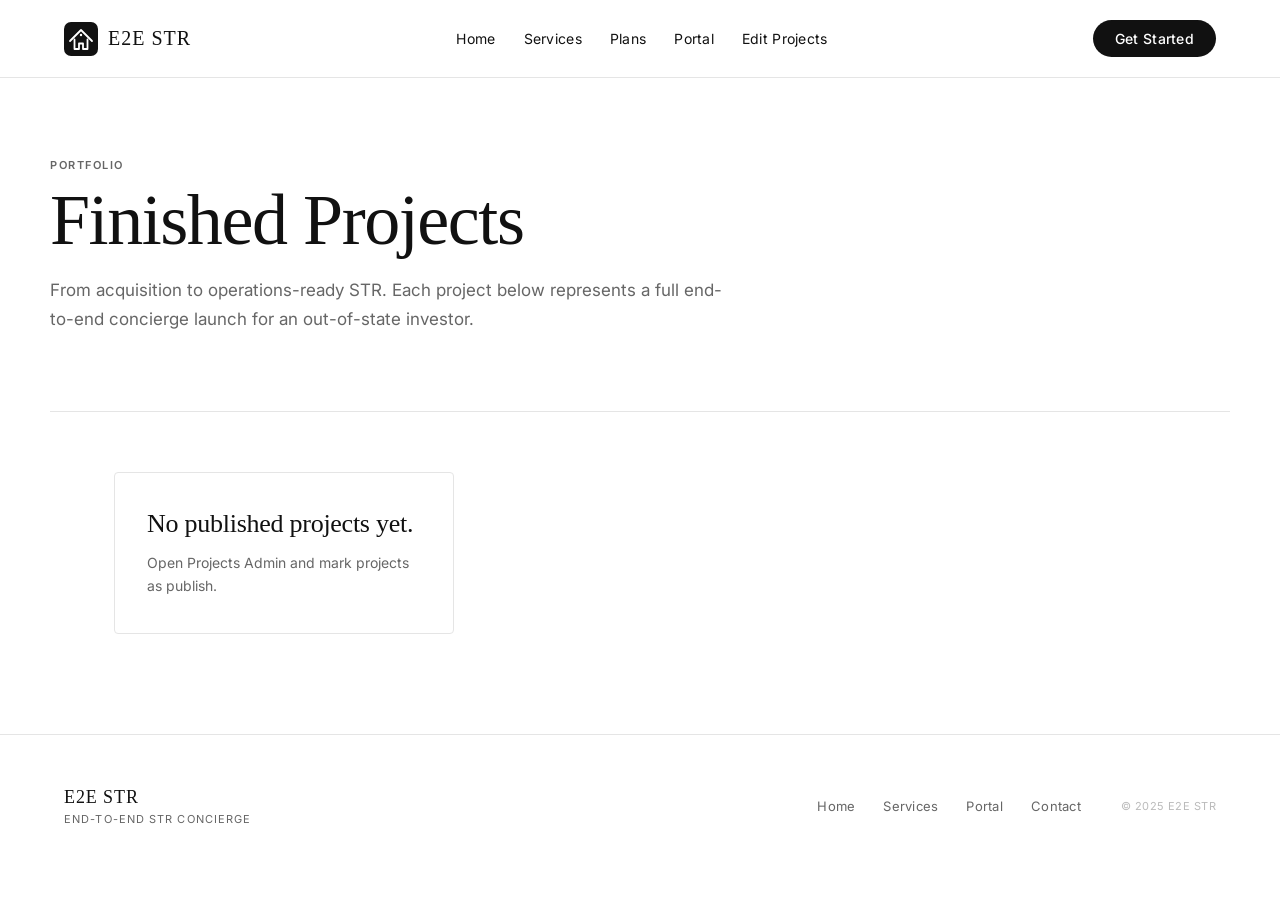
==== commit 3447f430: "Add Services page with 6-step sneak peeks, rename pricing to Plans - New services.html: full 6-step " ====
--- a/case-studies.html
+++ b/case-studies.html
@@ -18,10 +18,11 @@
     <nav>
       <a href="index.html">Home</a>
       <a href="services.html">Services</a>
+      <a href="plans.html">Plans</a>
       <a href="portal.html">Portal</a>
       <a href="projects-admin.html">Edit Projects</a>
     </nav>
-    <a class="nav-cta" href="services.html">Get Started</a>
+    <a class="nav-cta" href="plans.html">Get Started</a>
   </header>
 
   <main>
--- a/styles.css
+++ b/styles.css
@@ -1282,3 +1282,332 @@
   .builder-stage { min-width: auto; }
   .email-modal-card { padding: 32px 24px; }
 }
+
+/* ─── Services page (how-it-works) ──────────────────────────────── */
+.svc-hero {
+  padding: 80px 0 64px;
+  border-bottom: 1px solid var(--line);
+  max-width: 760px;
+}
+.svc-hero h1 { margin: 12px 0 20px; }
+.svc-hero-meta {
+  display: flex;
+  gap: 28px;
+  flex-wrap: wrap;
+  margin-top: 28px;
+  font-size: 13px;
+  font-weight: 500;
+  color: var(--muted);
+}
+
+/* Stage divider */
+.svc-stage-label {
+  padding: 48px 0 0;
+}
+.svc-stage-pill {
+  display: inline-block;
+  font-size: 11px;
+  font-weight: 700;
+  letter-spacing: 0.1em;
+  text-transform: uppercase;
+  padding: 7px 16px;
+  border: 1px solid var(--line);
+  border-radius: 999px;
+  color: var(--muted);
+  background: var(--soft);
+}
+.featured-stage {
+  border-color: var(--dark);
+  background: var(--dark);
+  color: #fff;
+}
+
+/* Step section */
+.svc-step {
+  padding: 56px 0 0;
+  border-bottom: 1px solid var(--line);
+  padding-bottom: 64px;
+}
+.svc-step-header {
+  display: flex;
+  align-items: flex-start;
+  gap: 28px;
+  margin-bottom: 40px;
+}
+.svc-step-num {
+  font-family: var(--font-serif);
+  font-size: 56px;
+  font-weight: 300;
+  line-height: 1;
+  color: var(--line);
+  flex-shrink: 0;
+  min-width: 64px;
+}
+.svc-step-title {
+  font-family: var(--font-serif);
+  font-size: clamp(26px, 3vw, 38px);
+  font-weight: 400;
+  margin: 0 0 6px;
+  letter-spacing: -0.02em;
+}
+.svc-step-sub {
+  font-size: 14px;
+  color: var(--muted);
+  margin: 0;
+  line-height: 1.5;
+}
+
+/* Peek grid */
+.svc-peek-grid {
+  display: grid;
+  grid-template-columns: repeat(4, 1fr);
+  gap: 0;
+  border: 1px solid var(--line);
+  border-radius: 8px;
+  overflow: hidden;
+  margin-bottom: 32px;
+}
+.svc-peek-card {
+  padding: 28px 26px;
+  border-right: 1px solid var(--line);
+  transition: background 0.15s;
+}
+.svc-peek-card:last-child { border-right: none; }
+.svc-peek-card:hover { background: #fafaf9; }
+.svc-peek-icon {
+  font-size: 22px;
+  margin-bottom: 12px;
+  line-height: 1;
+}
+.svc-peek-card h4 {
+  font-family: var(--font-serif);
+  font-size: 17px;
+  font-weight: 500;
+  margin: 0 0 10px;
+  letter-spacing: -0.01em;
+}
+.svc-peek-card p {
+  font-size: 13px;
+  color: var(--muted);
+  line-height: 1.7;
+  margin: 0;
+}
+
+/* Time savings row */
+.svc-time-save {
+  display: flex;
+  align-items: center;
+  gap: 16px;
+  margin-bottom: 24px;
+  flex-wrap: wrap;
+}
+.svc-time-label {
+  font-size: 12px;
+  font-weight: 500;
+  color: var(--muted);
+  background: var(--soft);
+  padding: 5px 14px;
+  border-radius: 999px;
+  border: 1px solid var(--line);
+  text-decoration: line-through;
+  text-decoration-color: #ccc;
+}
+.svc-time-arrow { color: var(--muted); font-size: 14px; }
+.svc-time-e2e {
+  font-size: 12px;
+  font-weight: 600;
+  color: var(--dark);
+  background: #f0fdf4;
+  padding: 5px 14px;
+  border-radius: 999px;
+  border: 1px solid #bbf7d0;
+}
+
+/* CTA bar */
+.svc-cta-bar {
+  display: flex;
+  align-items: center;
+  justify-content: space-between;
+  gap: 32px;
+  padding: 24px 28px;
+  background: var(--soft);
+  border-radius: 8px;
+  flex-wrap: wrap;
+}
+.svc-cta-copy {
+  font-size: 14px;
+  color: var(--muted);
+  line-height: 1.65;
+  flex: 1;
+  min-width: 240px;
+}
+.svc-cta-copy strong { color: var(--dark); }
+.svc-cta-btn {
+  display: inline-flex;
+  align-items: center;
+  background: var(--dark);
+  color: #fff;
+  font-size: 13px;
+  font-weight: 600;
+  padding: 12px 24px;
+  border-radius: 999px;
+  text-decoration: none;
+  white-space: nowrap;
+  letter-spacing: 0.02em;
+  flex-shrink: 0;
+}
+.svc-cta-btn:hover { background: #333; }
+
+/* Bottom CTA band */
+.svc-bottom-cta {
+  background: var(--dark);
+  color: #fff;
+  padding: 88px 0;
+  margin-top: 0;
+}
+.svc-bottom-inner {
+  display: grid;
+  grid-template-columns: 1fr auto;
+  gap: 60px;
+  align-items: center;
+}
+.svc-bottom-left .eyebrow { color: rgba(255,255,255,0.5); }
+.svc-bottom-left h2 {
+  font-family: var(--font-serif);
+  font-size: clamp(28px, 3.5vw, 48px);
+  font-weight: 400;
+  margin: 12px 0 16px;
+  letter-spacing: -0.02em;
+  color: #fff;
+  line-height: 1.1;
+}
+.svc-bottom-left p { font-size: 15px; color: rgba(255,255,255,0.65); line-height: 1.75; margin: 0; max-width: 520px; }
+.svc-bottom-right {
+  display: flex;
+  flex-direction: column;
+  gap: 14px;
+  min-width: 260px;
+}
+.svc-bottom-btn {
+  display: inline-flex;
+  align-items: center;
+  justify-content: center;
+  padding: 16px 32px;
+  border-radius: 999px;
+  font-size: 14px;
+  font-weight: 600;
+  text-decoration: none;
+  letter-spacing: 0.02em;
+  text-align: center;
+}
+.svc-bottom-btn.primary { background: #fff; color: var(--dark); }
+.svc-bottom-btn.primary:hover { background: #f0f0f0; }
+.svc-bottom-btn.secondary { background: transparent; color: #fff; border: 1px solid rgba(255,255,255,0.35); }
+.svc-bottom-btn.secondary:hover { border-color: #fff; }
+
+/* ─── Consultation band (plans page) ───────────────────────────── */
+.consult-band {
+  padding: 80px 0 100px;
+  border-top: 1px solid var(--line);
+}
+.consult-band-inner {
+  display: grid;
+  grid-template-columns: 1fr 1fr;
+  gap: 72px;
+  align-items: start;
+}
+.consult-band-left h2 {
+  font-family: var(--font-serif);
+  font-size: clamp(28px, 3vw, 42px);
+  font-weight: 400;
+  margin: 12px 0 16px;
+  letter-spacing: -0.02em;
+}
+.consult-band-left p {
+  font-size: 15px;
+  color: var(--muted);
+  line-height: 1.75;
+  margin: 0 0 24px;
+}
+.consult-band-points {
+  list-style: none;
+  padding: 0;
+  margin: 0;
+  display: flex;
+  flex-direction: column;
+  gap: 10px;
+}
+.consult-band-points li {
+  font-size: 14px;
+  font-weight: 500;
+  color: var(--dark);
+}
+.consult-appt-card {
+  border: 1px solid var(--line);
+  border-radius: 10px;
+  overflow: hidden;
+}
+.consult-appt-label {
+  font-size: 11px;
+  font-weight: 700;
+  letter-spacing: 0.1em;
+  text-transform: uppercase;
+  color: var(--muted);
+  padding: 18px 24px 14px;
+  border-bottom: 1px solid var(--line);
+  margin: 0;
+  background: var(--soft);
+}
+.consult-appt-list { display: flex; flex-direction: column; }
+.consult-appt-item {
+  display: flex;
+  align-items: center;
+  justify-content: space-between;
+  gap: 16px;
+  padding: 20px 24px;
+  border-bottom: 1px solid var(--line);
+  text-decoration: none;
+  color: var(--dark);
+  transition: background 0.15s;
+}
+.consult-appt-item:last-child { border-bottom: none; }
+.consult-appt-item:hover { background: #fafaf9; }
+.consult-appt-info { display: flex; flex-direction: column; gap: 3px; }
+.consult-appt-info strong { font-size: 15px; font-weight: 600; }
+.consult-appt-info span { font-size: 13px; color: var(--muted); }
+.consult-appt-arrow {
+  font-size: 13px;
+  font-weight: 600;
+  color: var(--dark);
+  white-space: nowrap;
+  opacity: 0.5;
+  transition: opacity 0.15s;
+}
+.consult-appt-item:hover .consult-appt-arrow { opacity: 1; }
+.consult-appt-note {
+  font-size: 12px;
+  color: var(--muted);
+  padding: 14px 24px;
+  border-top: 1px solid var(--line);
+  margin: 0;
+  background: var(--soft);
+}
+
+/* Services + plans responsive */
+@media (max-width: 1100px) {
+  .svc-peek-grid { grid-template-columns: repeat(2, 1fr); }
+  .svc-peek-card:nth-child(2) { border-right: none; }
+  .svc-peek-card:nth-child(1),
+  .svc-peek-card:nth-child(2) { border-bottom: 1px solid var(--line); }
+}
+@media (max-width: 768px) {
+  .svc-peek-grid { grid-template-columns: 1fr; }
+  .svc-peek-card { border-right: none; border-bottom: 1px solid var(--line); }
+  .svc-peek-card:last-child { border-bottom: none; }
+  .svc-step-header { gap: 16px; }
+  .svc-step-num { font-size: 36px; min-width: 44px; }
+  .svc-bottom-inner { grid-template-columns: 1fr; gap: 40px; }
+  .svc-bottom-right { min-width: auto; }
+  .consult-band-inner { grid-template-columns: 1fr; gap: 48px; }
+  .svc-cta-bar { flex-direction: column; align-items: flex-start; }
+}
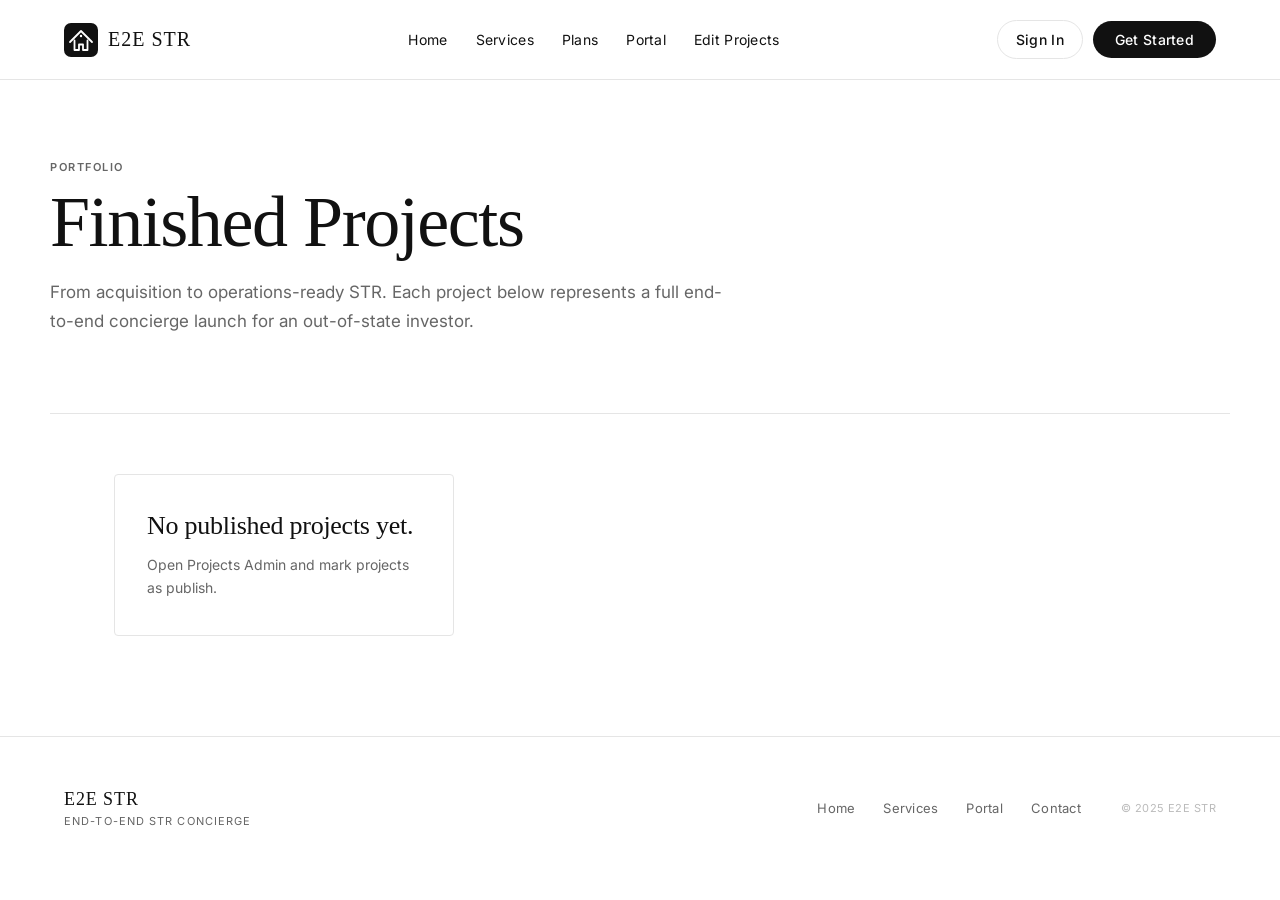
==== commit 2ad56491: "Add local preview, auth system, email modal confirmation, Sign In nav - preview.bat: local HTTP serv" ====
--- a/case-studies.html
+++ b/case-studies.html
@@ -22,7 +22,10 @@
       <a href="portal.html">Portal</a>
       <a href="projects-admin.html">Edit Projects</a>
     </nav>
-    <a class="nav-cta" href="plans.html">Get Started</a>
+    <div class="nav-actions">
+      <a class="nav-signin" href="login.html">Sign In</a>
+      <a class="nav-cta" href="plans.html">Get Started</a>
+    </div>
   </header>
 
   <main>
@@ -52,6 +55,7 @@
     </div>
   </footer>
 
+  <script src="auth.js"></script>
   <script src="projects.js"></script>
 </body>
 </html>
--- a/styles.css
+++ b/styles.css
@@ -1220,6 +1220,172 @@
 .bundle-cta { min-width: 220px; }
 .bundle-note { font-size: 11px; color: var(--muted); margin-top: 14px; line-height: 1.5; }
 
+/* Ongoing rate row (Operations Launch card) */
+.pricing-ongoing-row {
+  display: flex;
+  align-items: baseline;
+  gap: 6px;
+  margin: -8px 0 20px;
+  flex-wrap: wrap;
+}
+.pricing-ongoing-label { font-size: 12px; color: var(--muted); }
+.pricing-ongoing-rate {
+  font-family: var(--font-serif);
+  font-size: 26px;
+  font-weight: 400;
+  color: var(--dark);
+  letter-spacing: -0.02em;
+}
+.pricing-ongoing-of { font-size: 12px; color: var(--muted); }
+
+/* Furniture note row (Pre-Closing card) */
+.pricing-furniture-note {
+  display: flex;
+  align-items: center;
+  gap: 8px;
+  font-size: 12px;
+  color: var(--muted);
+  margin: -8px 0 20px;
+  line-height: 1.4;
+}
+.furniture-tag {
+  display: inline-block;
+  font-size: 10px;
+  font-weight: 700;
+  letter-spacing: 0.08em;
+  text-transform: uppercase;
+  padding: 3px 8px;
+  border-radius: 4px;
+  background: #fef9c3;
+  color: #854d0e;
+  border: 1px solid #fde68a;
+  white-space: nowrap;
+}
+.feature-variable {
+  display: flex;
+  align-items: center;
+  gap: 8px;
+  flex-wrap: wrap;
+}
+.variable-tag {
+  display: inline-block;
+  font-size: 10px;
+  font-weight: 700;
+  letter-spacing: 0.06em;
+  text-transform: uppercase;
+  padding: 2px 7px;
+  border-radius: 4px;
+  background: #fef9c3;
+  color: #854d0e;
+  border: 1px solid #fde68a;
+}
+.feature-note {
+  font-size: 12px !important;
+  color: var(--muted) !important;
+  font-style: italic;
+}
+.bundle-feature-highlight {
+  padding-top: 4px;
+  border-top: 1px solid rgba(255,255,255,0.15);
+  margin-top: 4px;
+}
+
+/* ─── Nav actions (Sign In + CTA side by side) ───────────────────── */
+.nav-actions {
+  display: flex;
+  align-items: center;
+  gap: 10px;
+}
+.nav-signin {
+  font-size: 14px;
+  font-weight: 500;
+  color: var(--dark);
+  padding: 10px 18px;
+  border-radius: 999px;
+  border: 1px solid var(--line);
+  text-decoration: none;
+  letter-spacing: 0.02em;
+  transition: border-color 0.15s, background 0.15s;
+}
+.nav-signin:hover { border-color: var(--dark); background: var(--soft); }
+.nav-signin--active { border-color: var(--dark); }
+
+/* ─── Modal confirm state ────────────────────────────────────────── */
+.modal-confirm { text-align: center; padding: 12px 0 4px; }
+.modal-confirm.hidden { display: none; }
+.modal-confirm-icon {
+  width: 48px; height: 48px; border-radius: 50%;
+  background: #dcfce7; color: #166534; font-size: 22px;
+  display: flex; align-items: center; justify-content: center;
+  margin: 0 auto 20px;
+}
+.modal-confirm-heading { font-family: var(--font-serif); font-size: 26px; font-weight: 400; margin: 0 0 12px; }
+.modal-confirm-body { font-size: 14px; color: var(--muted); line-height: 1.7; margin: 0; }
+
+/* ─── Auth page (login.html) ─────────────────────────────────────── */
+.auth-shell {
+  min-height: calc(100vh - 73px);
+  display: flex; align-items: center; justify-content: center;
+  padding: 60px 20px; background: var(--soft);
+}
+.auth-card {
+  background: #fff; border: 1px solid var(--line); border-radius: 10px;
+  padding: 52px 52px 48px; width: 100%; max-width: 460px; box-shadow: var(--shadow);
+}
+.auth-card-head { margin-bottom: 32px; }
+.auth-title {
+  font-family: var(--font-serif); font-size: clamp(28px, 4vw, 38px);
+  font-weight: 400; margin: 10px 0 12px; letter-spacing: -0.02em; line-height: 1.1;
+}
+.auth-sub { font-size: 14px; color: var(--muted); margin: 0; line-height: 1.6; }
+.auth-sub a { color: var(--dark); text-decoration: underline; }
+.auth-field { display: flex; flex-direction: column; gap: 6px; margin-bottom: 16px; }
+.auth-field span {
+  font-size: 12px; font-weight: 600; letter-spacing: 0.04em;
+  text-transform: uppercase; color: var(--muted);
+}
+.auth-field input {
+  padding: 13px 16px; border: 1px solid var(--line); border-radius: 6px;
+  font: inherit; font-size: 15px; color: var(--dark); background: #fff;
+  transition: border-color 0.15s;
+}
+.auth-field input:focus { outline: none; border-color: var(--dark); }
+.auth-error {
+  font-size: 13px; color: #991b1b; background: #fef2f2;
+  border: 1px solid #fecaca; border-radius: 6px; padding: 10px 14px;
+  margin-bottom: 16px; line-height: 1.55;
+}
+.auth-error.hidden { display: none; }
+.auth-submit { width: 100%; margin-top: 4px; }
+.auth-divider {
+  display: flex; align-items: center; gap: 12px;
+  margin: 24px 0 16px; color: var(--muted); font-size: 12px;
+}
+.auth-divider::before, .auth-divider::after { content: ''; flex: 1; height: 1px; background: var(--line); }
+.auth-switch { font-size: 14px; color: var(--muted); margin: 0; text-align: center; }
+.auth-link-btn {
+  background: none; border: none; padding: 0; font: inherit;
+  font-size: 14px; color: var(--dark); cursor: pointer;
+  text-decoration: underline; text-underline-offset: 3px;
+}
+.auth-link-btn:hover { opacity: 0.7; }
+.auth-demo-note { font-size: 12px; color: var(--muted); margin: 16px 0 0; text-align: center; line-height: 1.6; }
+.auth-demo-note code {
+  background: var(--soft); padding: 2px 6px; border-radius: 4px;
+  font-size: 12px; border: 1px solid var(--line);
+}
+.auth-success-icon {
+  width: 56px; height: 56px; border-radius: 50%;
+  background: #dcfce7; color: #166534; font-size: 26px;
+  display: flex; align-items: center; justify-content: center; margin: 0 0 20px;
+}
+.auth-redirect-note { font-size: 13px; color: var(--muted); margin: 24px 0 0; text-align: center; }
+@media (max-width: 520px) {
+  .auth-card { padding: 36px 24px 32px; }
+  .nav-actions { gap: 8px; }
+  .nav-signin { padding: 8px 14px; font-size: 13px; }
+}
+
 /* Package builder */
 .builder-section { padding: 0 0 100px; border-top: 1px solid var(--line); padding-top: 80px; }
 .builder-header { margin-bottom: 36px; }
